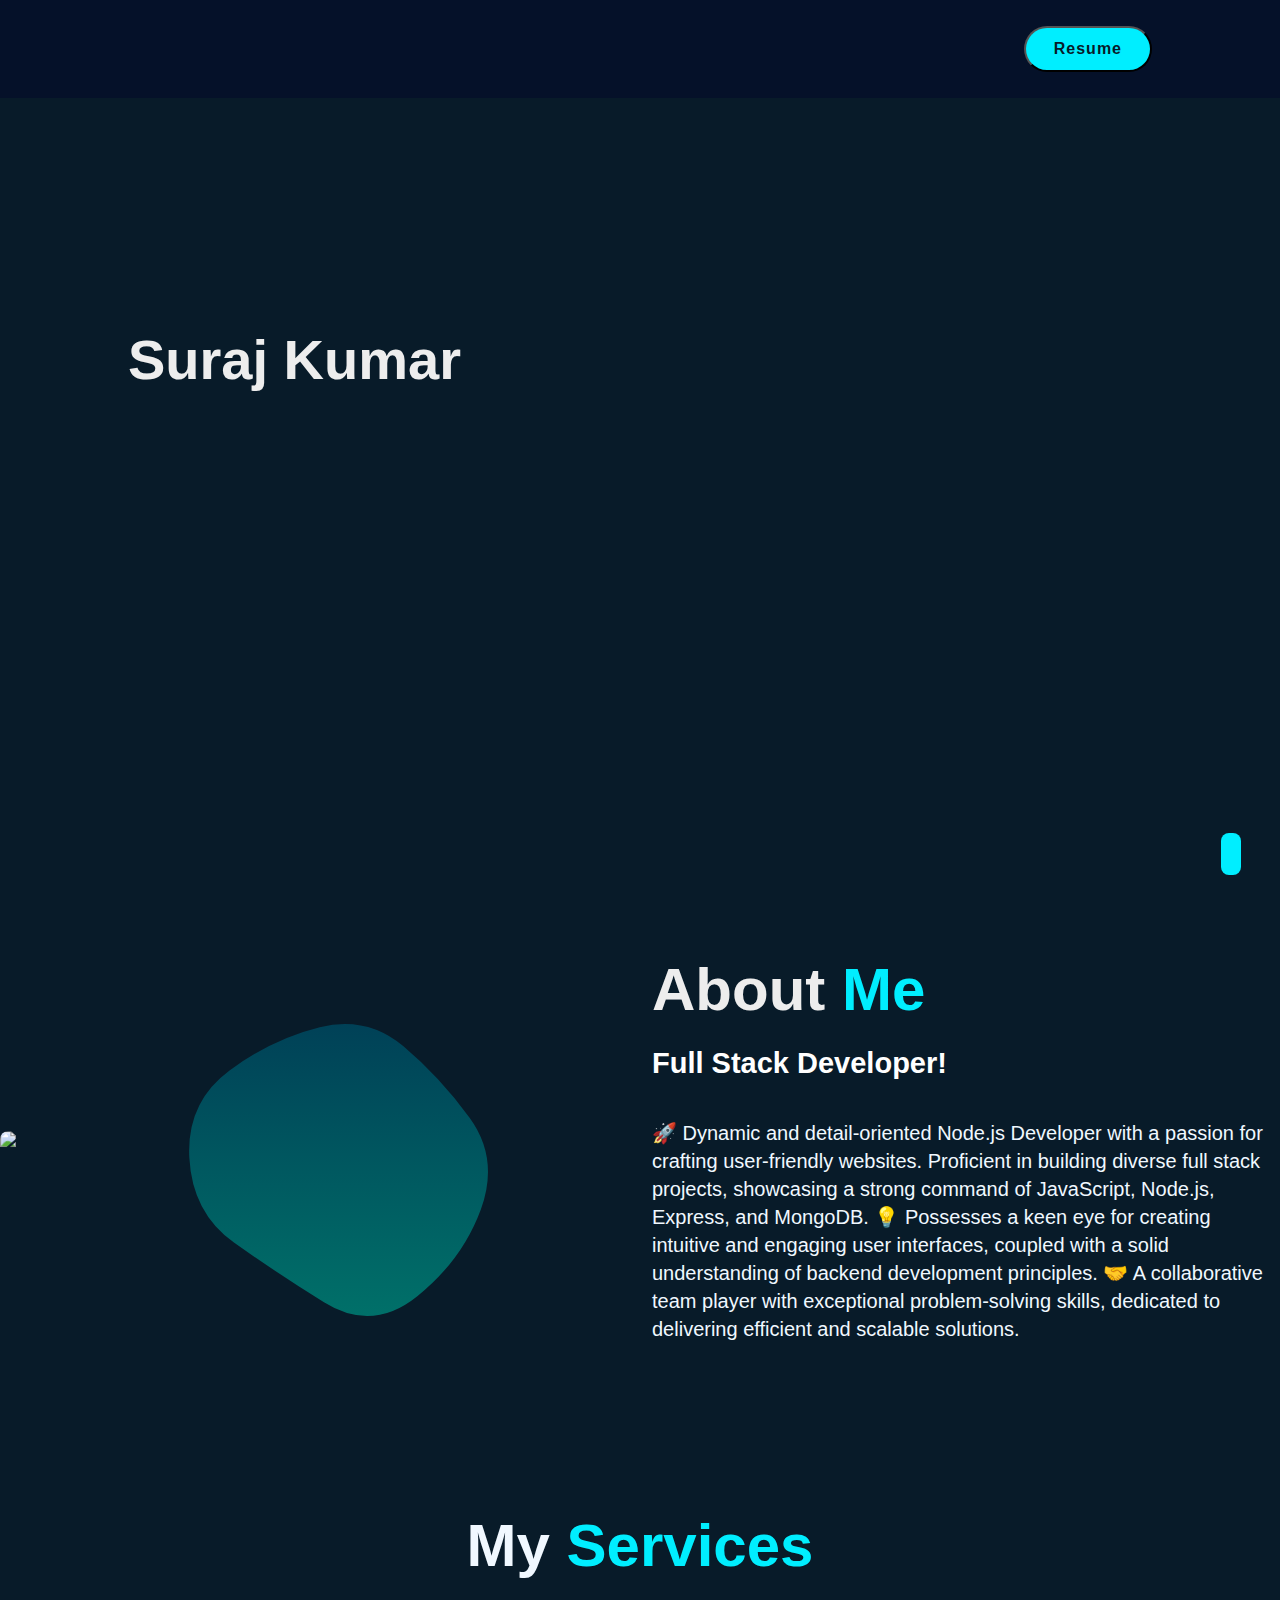
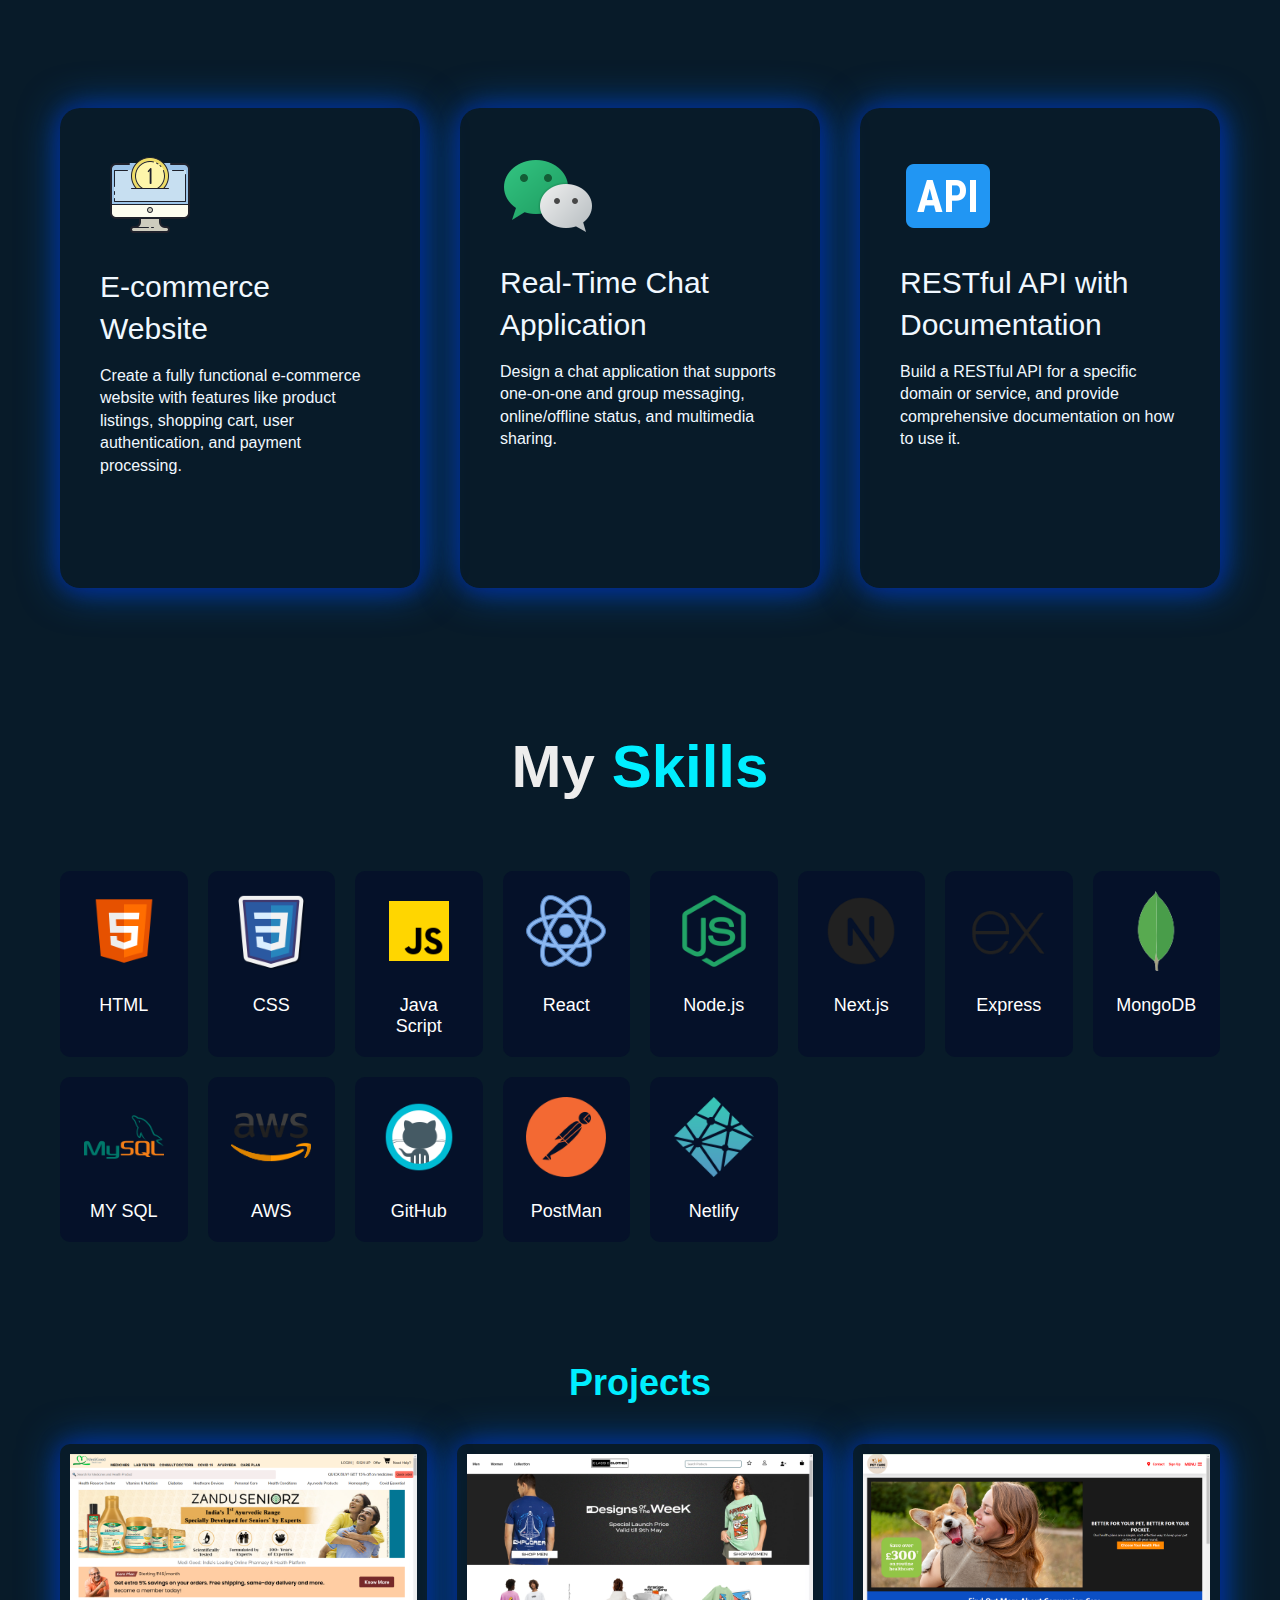
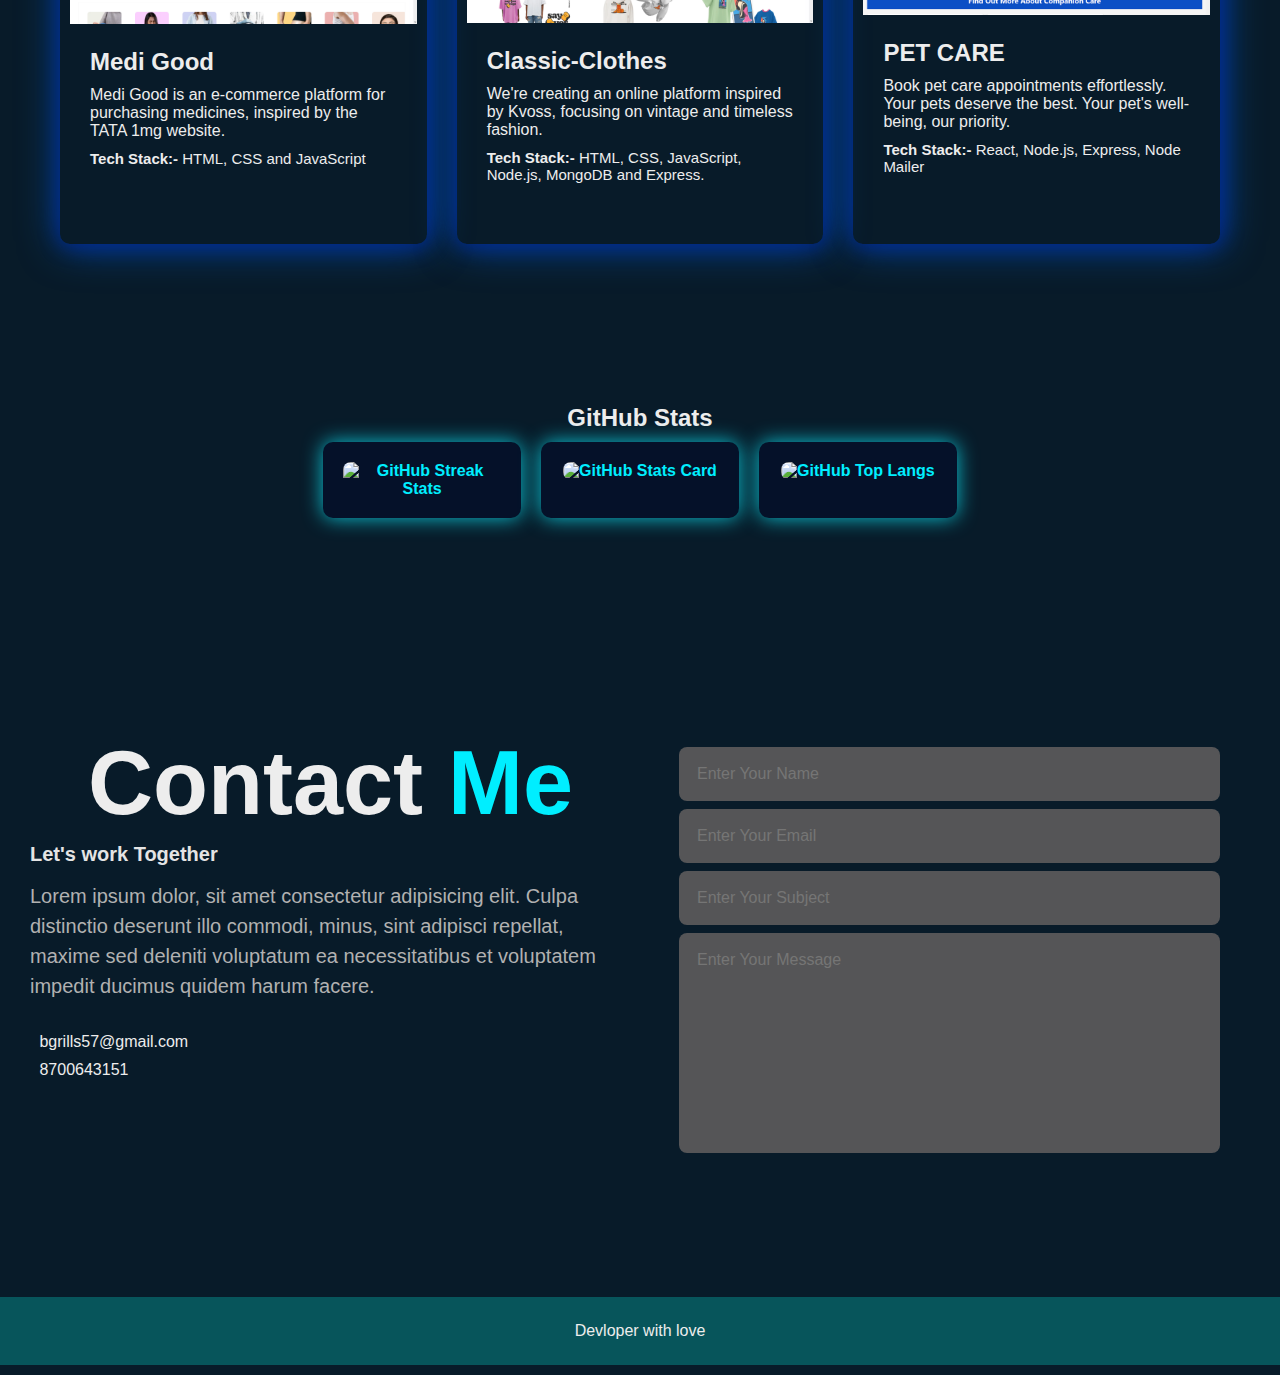
==== index.html @ b4b865df "New Updated" ====
<!DOCTYPE html>
<html lang="en">

<head>
    <meta charset="UTF-8">
    <meta name="viewport" content="width=device-width, initial-scale=1.0">
    <title>Suraj's Portfolio</title>
    <link rel="stylesheet" href="./style.css">
</head>

<body>
    <header class="header">
        <a href="#" class="logo">Suraj Kumar</a>
        <!-- Button to toggle navigation menu on small screens -->
        <button id="menu-button" class="menu-button">&#9776;</button>
        <nav class="navbar">
            <a href="#home" style="--i:1" class="active">Home</a>
            <a href="#about" style="--i:2">About</a>
            <a href="#services" style="--i:3">Services</a>
            <a href="#skills" style="--i:4">Skill</a>
            <a href="#projects" style="--i:5">Project</a>
            <a href="#github" style="--i:6">GitHub</a>

            <a href="#contact" style="--i:7">Contact</a>
            <button class="nav-button">Resume</button>
        </nav>
    </header>


    <!-- Home Section -->


    <section class="home" id="home">
        <div class="home-content">
            <h3>Hi, I am</h3>
            <h1>Suraj Kumar</h1>
            <h3>A <span class="typing-text"></span></h3>
            <p> Full Stack Developer and Node.js Developer and <br>My expertise is in creating RESTful API, Frontend
                design, and more....
            </p>
            <div class="home-sci">
                <a href="https://github.com/SurajK13170" style="--i:7"><i class="fa-brands fa-github"></i></a>
                <a href="https://www.linkedin.com/in/suraj-kumar-39a072257/" style="--i:8"><i
                        class="fa-brands fa-linkedin-in"></i></a>
                <a href="https://api.whatsapp.com/send?phone=918700643151" style="--i:9"><i
                        class="fa-brands fa-whatsapp"></i></a>
            </div>
            <a href="https://drive.google.com/uc?export=download&id=16qqEFGg8S2MPyypPG1qT7mBeQGnvHQsw"
                class="btn-box">More About Me</a>
        </div>
        <span class="home-imgHover"></span>
    </section>

    <!-- About section  -->
    <section class="about" id="about">
        <div class="about-img">
            <img src="profile.png" />
            <svg version="1.1" xmlns="http://www.w3.org/2000/svg" viewBox="0 0 500 500" width="100%" id="blobSvg">
                <defs>
                    <linearGradient id="gradient" x1="0%" y1="0%" x2="0%" y2="100%">
                        <stop offset="0%" style="stop-color: rgb(0, 65, 87);"></stop>
                        <stop offset="100%" style="stop-color: rgb(0, 112, 105);"></stop>
                    </linearGradient>
                </defs>
                <path id="blob" fill="url(#gradient)">
                    <animate attributeName="d" dur="10000ms" repeatCount="indefinite"
                        values="M440.5,320.5Q418,391,355.5,442.5Q293,494,226,450.5Q159,407,99,367Q39,327,31.5,247.5Q24,168,89,125.5Q154,83,219.5,68Q285,53,335.5,94.5Q386,136,424.5,193Q463,250,440.5,320.5Z;M453.78747,319.98894Q416.97789,389.97789,353.96683,436.87838Q290.95577,483.77887,223.95577,447.43366Q156.95577,411.08845,105.64373,365.97789Q54.33169,320.86732,62.67444,252.61056Q71.01719,184.3538,113.01965,135.21007Q155.02211,86.06634,220.52211,66.46683Q286.02211,46.86732,335.5,91.94472Q384.97789,137.02211,437.78747,193.51106Q490.59704,250,453.78747,319.98894Z;M411.39826,313.90633Q402.59677,377.81265,342.92059,407.63957Q283.24442,437.46649,215.13648,432.5428Q147.02853,427.61911,82.23325,380.9572Q17.43796,334.29529,20.45223,250.83809Q23.46649,167.38089,82.5856,115.05707Q141.70471,62.73325,212.19045,63.73015Q282.67618,64.72705,352.67308,84.79839Q422.66998,104.86972,421.43486,177.43486Q420.19974,250,411.39826,313.90633Z;M440.5,320.5Q418,391,355.5,442.5Q293,494,226,450.5Q159,407,99,367Q39,327,31.5,247.5Q24,168,89,125.5Q154,83,219.5,68Q285,53,335.5,94.5Q386,136,424.5,193Q463,250,440.5,320.5Z;">
                    </animate>
                </path>
            </svg>
        </div>
        <div class="about-text">
            <h2>About <span>Me</span></h2>
            <h4>Full Stack Developer!</h4>
            <p>🚀 Dynamic and detail-oriented Node.js Developer with a passion for crafting user-friendly websites.
                Proficient in building diverse full stack projects, showcasing a strong command of JavaScript, Node.js,
                Express, and MongoDB.
                💡 Possesses a keen eye for creating intuitive and engaging user interfaces, coupled with a solid
                understanding of backend development principles.
                🤝 A collaborative team player with exceptional problem-solving skills, dedicated to delivering
                efficient and scalable solutions.</p>
            <a href="https://drive.google.com/uc?export=download&id=16qqEFGg8S2MPyypPG1qT7mBeQGnvHQsw"
                class="btn-box">More About Me</a>
        </div>
    </section>

    <!-- Services -->
    <section>
        <div class="services" id="services">
            <div class="container">
                <h1 class="sub-title">My <span>Services</span></h1>
                <div class="services-list">
                    <div>
                        <i><img src="./icons/icons8-e-commerce-100.png" alt=""></i>
                        <h2>E-commerce Website</h2>
                        <p>Create a fully functional e-commerce website with features like product listings, shopping
                            cart, user authentication, and payment processing.</p>
                        <a href="#" class="read">learn more</a>
                    </div>
                    <div>
                        <i><img src="./icons/icons8-wechat-96.png" alt=""></i>

                        <h2>Real-Time Chat Application</h2>
                        <p>Design a chat application that supports one-on-one and group messaging, online/offline
                            status, and multimedia sharing.</p>
                        <a href="#" class="read">learn more</a>
                    </div>
                    <div>
                        <i><img src="./icons/icons8-api-96.png" alt=""></i>
                        <h2>RESTful API with Documentation</h2>
                        <p>Build a RESTful API for a specific domain or service, and provide comprehensive documentation
                            on how to use it.</p>
                        <a href="#" class="read">learn more</a>
                    </div>
                </div>
            </div>
        </div>
    </section>


    <!-- Skills Section -->
    <section id="skills" class="skills">

        <div class="container">
            <div class="section-heading">
                <!-- <h2 class="section-title">Technical Skills</h2> -->
                <h1 class="sub-title">My <span>Skills</span></h1>

            </div>
            <div class="skills-card-container">
                <div class="skills-card" style="--animation-order: 1">
                    <img src="./icons/icons8-html-96.png" alt="Skill Icon" class="skills-card-img">
                    <h3 class="skills-card-name">HTML</h3>
                </div>
                <div class="skills-card" style="--animation-order: 2">
                    <img src="./icons/icons8-css-100.png" alt="Skill Icon" class="skills-card-img">
                    <h3 class="skills-card-name">CSS</h3>
                </div>
                <div class="skills-card" style="--animation-order: 3">
                    <img src="./icons/icons8-javascript-96.png" alt="Skill Icon" class="skills-card-img">
                    <h3 class="skills-card-name">Java Script</h3>
                </div>
                <div class="skills-card" style="--animation-order: 4">
                    <img src="./icons/icons8-react-80.png" alt="Skill Icon" class="skills-card-img">
                    <h3 class="skills-card-name">React</h3>
                </div>

                <div class="skills-card" style="--animation-order: 5">
                    <img src="./icons/icons8-node-js-96.png" alt="Skill Icon" class="skills-card-img">
                    <h3 class="skills-card-name">Node.js</h3>
                </div>

                <div class="skills-card" style="--animation-order: 6">
                    <img src="./icons/icons8-nextjs-96.png" alt="Skill Icon" class="skills-card-img">
                    <h3 class="skills-card-name">Next.js</h3>
                </div>
                <div class="skills-card" style="--animation-order: 7">
                    <img src="./icons/icons8-express-js-96.png" alt="Skill Icon" class="skills-card-img">
                    <h3 class="skills-card-name">Express</h3>
                </div>

                <div class="skills-card" style="--animation-order: 8">
                    <img src="./icons/icons8-mongodb-a-cross-platform-document-oriented-database-program-96.png"
                        alt="Skill Icon" class="skills-card-img">
                    <h3 class="skills-card-name">MongoDB</h3>
                </div>

                <div class="skills-card" style="--animation-order: 9">
                    <img src="./icons/icons8-mysql-96.png" alt="Skill Icon" class="skills-card-img">
                    <h3 class="skills-card-name">MY SQL</h3>
                </div>

                <div class="skills-card" style="--animation-order: 10">
                    <img src="./icons/icons8-amazon-aws-96.png" alt="Skill Icon" class="skills-card-img">
                    <h3 class="skills-card-name">AWS</h3>
                </div>

                <div class="skills-card" style="--animation-order: 11">
                    <img src="./icons/icons8-github-96.png" alt="Skill Icon" class="skills-card-img">
                    <h3 class="skills-card-name">GitHub</h3>
                </div>
                <div class="skills-card" style="--animation-order: 12">
                    <img src="./icons/icons8-postman-is-the-only-complete-api-development-environment-96.png"
                        alt="Skill Icon" class="skills-card-img">
                    <h3 class="skills-card-name">PostMan</h3>
                </div>
                <div class="skills-card" style="--animation-order: 13">
                    <img src="./icons/icons8-netlify-a-cloud-computing-company-that-offers-hosting-and-serverless-backend-services-for-static-websites.-96.png"
                        alt="Skill Icon" class="skills-card-img">
                    <h3 class="skills-card-name">Netlify</h3>
                </div>



            </div>
        </div>
    </section>


    <section id="projects">
        <div class="container">
            <h2 class="section-title">Projects</h2>
            <div class="Portfolio-content">
                <!-- Project 1 -->
                <div class="row" data-index="0">
                    <img class="project-image" src="./icons/Medi-Good.png" alt="">
                    <div class="layer">
                        <h5>Medi Good</h5>
                        <p>
                            Medi Good is an e-commerce platform for purchasing medicines, inspired by the TATA 1mg
                            website.
                        </p>
                        <p style="font-size: 15px;"> <span style="font-weight: bolder;">Tech Stack:-</span> HTML, CSS
                            and JavaScript </p>
                        <div style="display: flex; gap: 10px;">
                            <a href="https://github.com/SurajK13170/verdant-straw-7365" class="project-github-link"
                                title="GitHub"><i class="fa-brands fa-github"></i></a>
                            <a href="https://peaceful-biscuit-86f1b7.netlify.app/" class="project-deployed-link"
                                title="Deployed-Link"><i class="fa-solid fa-eye"></i></a>
                        </div>
                    </div>
                </div>

                <!-- Project 2 -->
                <div class="row" data-index="1">
                    <img class="project-image" src="./icons/Classic-Clothes.png" alt="">
                    <div class="layer">
                        <h5>Classic-Clothes</h5>
                        <p>
                            We're creating an online platform inspired by Kvoss, focusing on vintage and timeless
                            fashion.
                        </p>
                        <p style="font-size: 15px;"> <span style="font-weight: bolder;">Tech Stack:-</span> HTML, CSS,
                            JavaScript, Node.js, MongoDB
                            and Express.</p>


                        <div style="display: flex; gap: 10px;">
                            <a href="https://github.com/SurajK13170/Unit_4-CW" class="project-github-link"
                                title="GitHub"><i class="fa-brands fa-github"></i></a>
                            <a href="https://64fc5ebca1bc444f38aebfdb--splendid-tarsier-118e00.netlify.app/"
                                class="project-deployed-link" title="Deployed-Link"><i class="fa-solid fa-eye"></i></a>
                        </div>
                    </div>
                </div>

                <!-- Project 3 -->
                <div class="row" data-index="1">
                    <img class="project-image" src="./icons/PetCare.png" alt="">
                    <div class="layer">
                        <h5>PET CARE</h5>
                        <p>
                            Book pet care appointments effortlessly. Your pets deserve the best. Your pet's well-being,
                            our priority.</p>
                        <p style="font-size: 15px;"> <span style="font-weight: bolder;">Tech Stack:-</span> React,
                            Node.js, Express, Node Mailer</p>


                        <div style="display: flex; gap: 10px;">
                            <a href="https://github.com/mrunalibind/puny-potato-4945" class="project-github-link"
                                title="GitHub"><i class="fa-brands fa-github"></i></a>
                            <a href="https://64fdf4e7860af03b44867a3f--exquisite-bombolone-997410.netlify.app/"
                                class="project-deployed-link" title="Deployed-Link"><i class="fa-solid fa-eye"></i></a>
                        </div>
                    </div>
                </div>


            </div>
        </div>
    </section>


    <section id="github" class="github">
        <div class="github-container">
            <h2 class="left-title">GitHub Stats</h2>
            <div class="github-cards">
                <div class="github-card">
                    <a class="react-activity-calendar" href="https://git.io/streak-stats">
                        <img id="github-streak-stats"
                            src="https://github-readme-streak-stats.herokuapp.com/?user=SurajK13170&theme=highcontrast&border_radius=5"
                            alt="GitHub Streak Stats" />
                    </a>
                </div>

                <div class="github-card">
                    <a class="react-activity-calendar" href="https://github.com/SurajK13170/github-readme-stats">
                        <img id="github-stats-card"
                            src="https://github-readme-stats.vercel.app/api?username=SurajK13170"
                            alt="GitHub Stats Card" />
                    </a>
                </div>

                <div class="github-card">
                    <a class="react-activity-calendar" href="https://github.com/SurajK13170/github-readme-stats">
                        <img id="github-top-langs"
                            src="https://github-readme-stats.vercel.app/api/top-langs/?username=SurajK13170"
                            alt="GitHub Top Langs" />
                    </a>
                </div>
            </div>
        </div>
    </section>


    <section class="contact" id="contact">
        <div class="contact-text">
            <h2>Contact <span>Me</span></h2>
            <h4>Let's work Together</h4>
            <p>Lorem ipsum dolor, sit amet consectetur adipisicing elit. Culpa distinctio deserunt illo commodi, minus,
                sint adipisci repellat, maxime sed deleniti voluptatum ea necessitatibus et voluptatem impedit ducimus
                quidem harum facere.</p>
            <div class="contact-list">
                <li> <i class="fa-solid fa-paper-plane" style="color: #4b73b9;"></i> bgrills57@gmail.com</li>
                <li> <i class="fa-solid fa-phone" style="color: #2c5aaa;"></i> 8700643151</li>

            </div>
            <div class="contact-icons">
                <a href="https://github.com/SurajK13170"><i class="fa-brands fa-github"></i></a>
                <a href="https://www.linkedin.com/in/suraj-kumar-39a072257/"><i class="fa-brands fa-linkedin"></i></a>
                <a href="https://api.whatsapp.com/send?phone=918700643151"><i class="fa-brands fa-whatsapp"></i></a>
                <a href="mailto:bgrills57@gmail.com"><i class="fa-brands fa-google"></i></a>
            </div>

        </div>

        <div class="contact-form">
            <form action="">
                <input type="text" name="" id="name" placeholder="Enter Your Name" required>
                <input type="email" name="" id="" placeholder="Enter Your Email" required>
                <input type="email" name="" id="" placeholder="Enter Your Subject" required>
                <textarea name="" id="" cols="40" rows="10" placeholder="Enter Your Message" required></textarea>
                <input type="submit" value="submit" class="send">

            </form>
        </div>
    </section>
    <div class="last-text">
        <p>Devloper with love </p>
    </div>
    <a href="#" class="top"><i class="fa-solid fa-arrow-up-from-bracket fa-bounce"></i></a>





    <script src="https://kit.fontawesome.com/56f4c26919.js" crossorigin="anonymous"></script>
    <script src="./script.js"></script>
</body>

</html>
---- style.css ----
/* Reset and global styles */
:root{
    scroll-behavior: smooth;
    --webkit-scroll-behavior: smooth
}
* {
    margin: 0;
    padding: 0;
    box-sizing: border-box;
    font-family: 'Poppins', sans-serif;
}

body {
    color: #ededed;
    transition: background-color 0.3s ease;
    background: #081b29;
}

/* Header Styles */
.header {
    position: fixed;
    top: 0;
    left: 0;
    width: 100%;
    padding: 20px 10%;
    background: #051129;
    display: flex;
    justify-content: space-between;
    align-items: center;
    z-index: 100;
}

.logo {
    font-size: 25px;
    color: #fff;
    text-decoration: none;
    font-weight: 600;
    cursor: pointer;
    opacity: 0;
    animation: slideRight 1s ease forwards 0.5s;
}

.menu-button {
    display: none;
    font-size: 40px;
    color: #fff;
    background: transparent;
    border: none;
    cursor: pointer;
    transition: color 0.3s;
}

.menu-button:hover {
    color: #0ef;
}

.navbar {
    display: flex;
    align-items: center;
}

/* Add this CSS for smooth underline effect on hover */
.navbar a {
    font-size: 25px;
    color: #fff;
    text-decoration: none;
    font-weight: 500;
    margin-left: 35px;
    position: relative; /* Add position relative to anchor tags */
    transition: .3s;
    opacity: 0;
    animation: slideTop .5s ease forwards;
}

.navbar a:hover {
    color: #0ef; /* Change the text color on hover */
}

.navbar a::before { /* Create an underline element */
    content: "";
    position: absolute;
    width: 100%;
    height: 2px; /* Set the height of the underline */
    bottom: 0;
    left: 0;
    background-color: #0ef; /* Set the color of the underline */
    transform: scaleX(0); /* Initially scale the underline to zero width */
    transform-origin: bottom right;
    transition: transform 0.3s ease; /* Add a transition for smooth scaling */
}

.navbar a:hover::before {
    transform: scaleX(1); /* Scale the underline to full width on hover */
    transform-origin: bottom left;
}

/* Styles for the button in the navbar */
.nav-button {
    display: inline-block;
    padding: 12px 28px;
    background: #0ef; /* Customize the background color */
    border-radius: 40px;
    font-size: 16px;
    color: #081b29; /* Customize the text color */
    letter-spacing: 1px;
    text-decoration: none;
    font-weight: 600;
    margin-left: 20px; /* Adjust the spacing from the navigation links */
    transition: background 0.3s ease, box-shadow 0.3s ease;
}

.nav-button:hover {
    background: cyan; /* Customize the hover background color */
    box-shadow: 0 0 20px #0ef; /* Add hover box shadow */
    cursor: p;
}



/* Home Section Styles */
.home {
    position: relative;
    width: 100%;
    justify-content: space-between;
    height: 100vmin;
    background-size: cover;
    background-position: center;
    display: flex;
    align-items: center;
    padding: 70px 10% 0;
}

.home-content {
    max-width: 600px;
}

.home-content h3 {
    font-size: 32px;
    font-weight: 700;
    opacity: 0;
    animation: slideBottom 1s ease forwards 0.7s;
}

.home-content h3:nth-of-type(2) {
    margin-bottom: 30px;
    animation: slideTop 1s ease forwards 0.7s;
}

.home-content h3 span {
    color: #0ef;
}

.home-content h1 {
    font-size: 56px;
    font-weight: 700;
    margin: -3px 0;
    animation: slideLeft 1s ease forwards 1s;
}

.home-content p {
    font-size: 20px;
    opacity: 0;
    animation: slideLeft 1s ease forwards 1s;
}

.home-sci a {
    display: inline-flex;
    justify-content: center;
    align-items: center;
    width: 40px;
    height: 40px;
    background: transparent;
    border: 2px solid #0ef;
    border-radius: 50%;
    font-size: 20px;
    color: #0ef;
    text-decoration: none;
    transition: .5s ease;
    opacity: 0;
    animation: slideLeft 1s ease forwards;
    margin: 30px 15px 30px 0;
}

.home-sci a:hover {
    background: #0ef;
    color: #081b29;
    box-shadow: 0 0 20px #0ef;
}

.btn-box {
    display: inline-block;
    padding: 12px 28px;
    background: #0ef;
    border-radius: 40px;
    font-size: 16px;
    color: #081b29;
    letter-spacing: 1px;
    text-decoration: none;
    font-weight: 600;
    opacity: 0;
    animation: slideTop 1s ease forwards 2s;
    /* box-shadow: 0 0 5px #0ef, 0 0 10px #0ef; */
}

.btn-box:hover {
    box-shadow: 0 0 20px #0ef;
}

/* About Section Styles */
.about {
    display: grid;
    grid-template-columns: repeat(2, 1fr);
    align-items: center;
    gap: 1.5rem;
}
.about-img{
    position: relative;
}
.about-img img {
    padding-bottom: 20%;
    max-width: 630px;
    height: auto;
    width: 100%;
    border-radius: 8px;
    position: absolute;
    left: 50%;
    top: 50%;
    transform: translate(-50%, -50%);
}

.about-text h2 {
    font-size: 60px;
}

.about-text h2 span {
    color: #0ef;
}

.about-text h4 {
    font-size: 29px;
    font-weight: 600;
    color: #fff;
    line-height: 1.7;
    margin: 15px 0 30px;
}

.about-text p {
    color: aliceblue;
    font-size: 20px;
    line-height: 1.4;
    margin-bottom: 4rem;
}

/* Services Section Styles */
#services {
    color: aliceblue;
    font-size: 20px;
    line-height: 1.4;
    margin-bottom: 4rem;
}

.sub-title {
    text-align: center;
    font-size: 60px;
    padding-bottom: 70px;
}

.sub-title span {
    color: #0ef;
}

.container {
    padding: 90px;
}

.services-list {
    display: grid;
    grid-template-columns: repeat(auto-fit, minmax(259px, 1fr));
    grid-gap: 40px;
    margin-top: 50px;
}

.services-list div {
    background-color: transparent;
    padding: 40px;
    font-size: 13px;
    font-weight: 13px;
    border-right: 10px;
    border-radius: 20px;
    transition: background 0.5s, transform 0.5s;
    box-shadow: 1px 1px 20px #012290f7, 1px 1px 40px #0053b8f7;
}

.services-list div i {
    font-size: 50px;
    margin-bottom: 30px;
}

.services-list div h2 {
    font-size: 30px;
    font-weight: 500;
    margin-bottom: 15px;
}

.services-list div a {
    text-decoration: none;
    color: #000000;
    font-size: 12px;
    margin-top: 20px;
    display: inline-block;
}

.read {
    display: inline-block;
    padding: 12px 28px;
    background: #0ef;
    border-radius: 40px;
    font-size: 16px;
    color: #081b29;
    letter-spacing: 1px;
    text-decoration: none;
    font-weight: 600;
    opacity: 0;
    animation: slideTop 1s ease forwards;
    animation-delay: 2s;
    box-shadow: 0 0 5px #0ef, 0 0 25px #0ef;
}

.read:hover {
    box-shadow: 0 0 5px cyan, 0 0 25px cyan, 0 0 50px cyan, 0 0 100px cyan, 0 0 200px cyan;
}

.services-list div:hover {
    transform: translateY(-10px);
}



.main-text{
    padding-top: 130px;
    margin-top: 200px;

}
.main-text h2{
    font-size: 60px;
    line-height: 1;
    text-align: center;
}

.main-text h2 span{
    color: #0ef;
}

.Portfolio-content{
    display: grid;
    grid-template-columns: repeat(auto-fit, minmax(359px, auto));
}




/* Skills Section Styles with Enhanced Hover Effects and Animation on Page Refresh */
#skills {
    padding: 80px 0;
    background-color: #081b29;
    text-align: center;
}

.section-title {
    color: #0ef;
    font-size: 36px;
    font-weight: 700;
    margin-bottom: 40px;
}

.skills-card-container {
    display: grid;
    grid-template-columns: repeat(8,1fr);
    flex-wrap: wrap;
    justify-content: center;
    gap: 20px;
}

.skills-card {
    background-color: #051129;
    padding: 20px;
    border-radius: 10px;
    text-align: center;
    transition: all .3s;
    cursor: pointer;
}

.skills-card:hover {
    /* transform: translateY(-10px) !important;  */
    translate: 0 -10px;
    box-shadow: 0 0 20px rgba(14, 239, 255, 0.8);
    background-color: #0ef;
}

.skills-card-img {
    width: 80px;
    height: 80px;
    margin-bottom: 20px;
    transition: transform 0.3s ease;
}

.skills-card-name {
    color: #fff;
    font-size: 18px;
    font-weight: 500;
    transition: color 0.3s ease;
}

/* Animation on Page Refresh */
@keyframes fadeIn {
    0% {
        opacity: 0;
        transform: translateY(-20px);
    }
    100% {
        opacity: 1;
        transform: translateY(0);
    }
}

/* Apply the animation to skills cards */
.skills-card {
    animation: fadeIn 0.5s ease forwards;
}

/* Assign animation order to each card using a custom property */
.skills-card:nth-child(1) {
    animation-delay: 0.1s;
}

.skills-card:nth-child(2) {
    animation-delay: 0.2s;
}

.skills-card:nth-child(3) {
    animation-delay: 0.3s;
}

.skills-card:nth-child(4) {
    animation-delay: 0.4s;
}

.skills-card:nth-child(5) {
    animation-delay: 0.5s;
}

.skills-card:nth-child(6) {
    animation-delay: 0.6s;
}

.skills-card:nth-child(7) {
    animation-delay: 0.7s;
}

.skills-card:nth-child(8) {
    animation-delay: 0.8s;
}

.skills-card:nth-child(9) {
    animation-delay: 0.9s;
}
.skills-card:nth-child(10) {
    animation-delay: 1.1s;
}
.skills-card:nth-child(11) {
    animation-delay: 1.2s;
}
.skills-card:nth-child(12) {
    animation-delay: 1.3s;
}
.skills-card:nth-child(13) {
    animation-delay: 1.4s;
}



/* Adjust the icon and text size as needed for your design */

/* Project Section Styles */

#projects {
    padding: 40px 0;
  }
  
  .container {
    max-width: 1200px;
    margin: 0 auto;
    padding: 0 20px;
  }
  
  .section-title {
    font-size: 36px;
    text-align: center;
    margin-bottom: 40px;
  }
  
  .Portfolio-content {
    display: flex;
    flex-wrap: wrap;
    justify-content: space-between;
  }
  
  /* Styling for individual project items */
  .row {
    width: calc(33.33% - 20px);
    margin-bottom: 40px;
    position: relative;
    padding: 10px;
    box-shadow: 0px 0px 10px rgba(0, 0, 0, 0.1);
    transition: transform 0.2s ease-in-out;
    border-radius: 10px;
    box-shadow: 1px 1px 20px #012290f7, 1px 1px 40px #0053b8f7;

  }
  
  .row:hover {
    transform: translateY(-10px);
  }
  
  .project-image {
    max-width: 100%;
    height: auto;
  }
  
  .layer {
    padding: 20px;
  }
  
  h5 {
    font-size: 24px;
    margin-bottom: 10px;
  }
  
  p {
    font-size: 16px;
    margin-bottom: 10px;
  }
  
  p span {
    font-weight: bold;
  }
  
  .project-github-link,
  .project-deployed-link {
    text-decoration: none;
    color: #0ef;
  }
  
  .project-github-link:hover,
  .project-deployed-link:hover {
    box-shadow: 0 0 20px #0ef;

  }
  
  .fa-brands,
  .fa-solid {
    font-size: 18px;
    vertical-align: middle;
    margin-right: 5px;
  }
  



.github {
    background-color: #081b29;
    padding: 80px 0;
    text-align: center;
    color: #ededed;
}

.github-container {
    display: flex;
    flex-direction: column;
    align-items: center;
}

#git-title {
    margin-bottom: 40px;
}

.github-cards {
    display: flex;
    flex-wrap: wrap;
    justify-content: space-between;
}

.github-card {
    background-color: #051129;
    padding: 20px;
    border-radius: 10px;
    text-align: center;
    margin: 20px;
    box-shadow: 0 0 20px rgba(14, 239, 255, 0.8);
    transition: background-color 0.3s, transform 0.3s;
    flex: 1;
        margin: 10px;
}

.github-card:hover {
    background-color: #0ef;
    transform: translateY(-10px);
}

.github-card img {
    max-width: 100%;
    height: auto;
    border-radius: 8px;
}

/* Additional Styles for GitHub Stats Cards */
.github-card h3 {
    font-size: 24px;
    margin-top: 20px;
}

.github-card a {
    text-decoration: none;
    color: #0ef;
    font-weight: bold;
}

.github-card a:hover {
    text-decoration: underline;
}



.contact{
    display: grid;
    grid-template-columns: repeat(2,1fr);
    align-items: center;
    gap: 3rem;
    padding-left: 30px;
    margin-top: 130px;
}

.contact-text h2{
    font-size: 90px;
    line-height: 1;
    text-align: center;

}

.contact-text h2 span{
    color: #0ef;
}

.contact-text h4{
    margin: 15px 0;
    color: rgb(228,228,228);
    font-size: 20px;
    font-weight: 600;

}

.contact-text p{
    color: rgb(177,177,177);
    font-size: 20px;
    line-height: 30px;
    margin-bottom: 2rem;


}


.contact-list{
    margin-bottom: 3rem;

}
.contact-list li{
    margin-bottom: 10px;
    display: block;
}
.contact-list i{
    display: inline-block;
    color: #0ef;
    font-size: 20px;
    font-weight: 600;
    transition: all .40s ease;
}

.contact-list li a:hover{
    transform: scale(1.01) translateY(-5px);
    color: #0ef;
}

.contact-icons i{
    display: inline-flex;
    justify-content: center;
    align-items: center;
    width: 40px;
    height: 40px;
    background: transparent;
    border: 2px solid #0ef;
    border-radius: 50%;
    font-size: 20px;
    color: #0ef;
    text-decoration: none;
    margin: 30px 15px 30px 0;
    transition: .5s ease;
    opacity: 0;
    animation: slideLeft 1s ease forwards;
    animation-delay: calc(.2s*var(--i));

}

.contact-icons i:hover{
    background: #0ef;
    color: #000;
    box-shadow: 0 0 20px #0ef;
}


.contact-form form{
    position: relative;

}
.contact-form form input,form textarea{
    border: none;
    outline: none;
    width: 90%;
    padding: 18px;
    background: #555557;
    color: #000;
    font-size: 1rem;
    margin-bottom: 0.5rem;
    border-radius: 0.5rem;
}
.contact-form textarea{
    resize: none;
    height: 220px;
}

.contact-form form .send{
    display: inline-block;
    padding: 14px 60px;
    background: #0ef;
    border-radius: 40px;
    font-size: 16px;
    color: #081b29;
    letter-spacing: 1px;
    text-decoration: none;
    font-weight: 600;
    opacity: 0;
    animation: slideTop 1s ease forwards;
    animation-delay: 2s;

}

.contact-form form .send:hover {
    box-shadow: 0 0 20px #0ef;
}

.last-text p{
    width: 100%;
    text-align: center;
    padding: 25px 0;
    background: rgb(7,85,91);
    font-weight: 300;
    margin-top: 70px;
}

.top{
    position: fixed;
    bottom: 2.1rem;
    right: 2.1rem;
}

.top i{
    color: #000;
    background: #0ef;
    font-size: 20px;
    padding: 10px;
    border-radius: 0.5rem;
}

#blobSvg{
    width: 100%;
    max-height: 600px;
}
#blobSvg path{
    scale: 0.6;
    transform: translateX(205px) translateY(109px);
}

/* Animation Keyframes */
@keyframes slideRight {
    0% {
        transform: translateX(-100px) scale(0.8);
        opacity: 0;
    }
    100% {
        transform: translateX(0) scale(1);
        opacity: 1;
    }
}

@keyframes slideLeft {
    0% {
        transform: translateX(-100px) scale(0.8);
        opacity: 0;
    }
    100% {
        transform: translateX(0) scale(1);
        opacity: 1;
    }
}

@keyframes slideTop {
    0% {
        transform: translateY(-50px) scale(0.8);
        opacity: 0;
    }
    100% {
        transform: translateY(0) scale(1);
        opacity: 1;
    }
}

@keyframes slideBottom {
    0% {
        transform: translateY(50px) scale(0.8);
        opacity: 0;
    }
    100% {
        transform: translateY(0) scale(1);
        opacity: 1;
    }
}

@keyframes showText {
    0% {
        opacity: 0;
    }
    100% {
        opacity: 1;
    }
}

#menu-button{
    width: 50px;
    height: 40px;
    border-radius: 5px;
    display: none;
}



/* For medium screens (e.g., tablets) */
@media screen and (max-width: 850px) {
    .navbar {
        display: flex;
        flex-direction: column;
        align-items: center;
        position: absolute;
        top: 80px;
        left: 0;
        width: 100%;
        height: auto;
        background-color: #051129;
        opacity: 0;
        transition: opacity 0.3s ease;
        z-index: 1;
    }

    .navbar.active {
        opacity: 1;
    }

    .navbar a {
        margin: 10px 0;
    }
    #menu-button{
        display: block;
    }

    .home-content {
        text-align: center;
    }

    .home-content h1 {
        font-size: 36px;
    }

    .home-content p {
        font-size: 16px;
    }

    .about {
        flex-direction: column;
    }

    .about-img {
        text-align: center;
    }

    .about-text {
        text-align: center;
        margin-top: 20px;
    }

    .about-text h2 {
        font-size: 30px;
    }

    .about-text h4 {
        font-size: 20px;
    }

    .about-text p {
        font-size: 16px;
    }

    .skills-card-container {
        grid-template-columns: repeat(5,1fr);

    }

    .github-cards {
        flex-direction: column;
        align-items: center;
    }

    .github-card {
        flex: none;
        margin: 10px 0;
    }

    .contact {
        flex-direction: column-reverse;
        text-align: center;
    }

    .contact-text {
        margin-bottom: 20px;
    }

    .contact-list li {
        margin-bottom: 10px;
        font-size: 14px; /* Adjust the font size for the contact list */
        padding: 5px; /* Add padding to prevent content overflow */
    }

    .contact-form {
        width: 100%;
    }
}

/* For screens with a maximum width of 710px */
@media screen and (max-width: 710px) {
    .navbar {
        top: 60px; /* Adjust the top position as needed */
    }
    .home-content h1 {
        font-size: 24px;
    }

    .home-content p {
        font-size: 14px;
    }

    .home-sci a {
        font-size: 18px;
        margin: 5px;
    }

    .about-text h2 {
        font-size: 24px;
    }

    .about-text h4 {
        font-size: 18px;
    }

    .about-text p {
        font-size: 14px;
    }

    .skills-card-img {
        width: 50px; /* Further reduce the width of the skill card images */
        height: 50px; /* Further reduce the height of the skill card images */
    }

    .skills-card-name {
        font-size: 14px; /* Further reduce the font size of skill card names */
    }
    
    .skills-card-container {
        grid-template-columns: repeat(3,1fr);

    }

    .github-card {
        width: 100%;
        margin: 10px 0;
    }

    .contact-list li {
        font-size: 16px; /* Adjust the font size for the contact list */
        padding: 5px; /* Add padding to prevent content overflow */
    }

    .contact-form input[type="text"],
    .contact-form input[type="email"],
    .contact-form input[type="submit"],
    .contact-form textarea {
        width: 100%; /* Make the form fields and submit button full width */
        margin: 10px 0;
    }
}

/* For screens with a maximum width of 620px */
@media screen and (max-width: 620px) {
    .navbar {
        top: 60px; /* Adjust the top position as needed */
    }
    .home-content h1 {
        font-size: 24px;
    }

    .home-content p {
        font-size: 14px;
    }

    .home-sci a {
        font-size: 18px;
        margin: 5px;
    }

    .about-text h2 {
        font-size: 24px;
    }

    .about-text h4 {
        font-size: 18px;
    }

    .about-text p {
        font-size: 14px;
    }

    .skills-card-img {
        width: 50px; /* Further reduce the width of the skill card images */
        height: 50px; /* Further reduce the height of the skill card images */
    }

    .skills-card-name {
        font-size: 14px; /* Further reduce the font size of skill card names */
    }
    
    .skills-card-container {
        grid-template-columns: repeat(2,1fr);
    }

    .github-card {
        width: 100%;
        margin: 10px 0;
    }

    .contact-list li {
        font-size: 16px; /* Adjust the font size for the contact list */
        padding: 5px; /* Add padding to prevent content overflow */
    }

    .contact-form input[type="text"],
    .contact-form input[type="email"],
    .contact-form input[type="submit"],
    .contact-form textarea {
        width: 100%; /* Make the form fields and submit button full width */
        margin: 10px 0;
    }

    .contact{
        grid-template-columns: repeat(1,1fr);
    }
}

/* For screens with a maximum width of 400px (e.g., smartphones) */
@media screen and (max-width: 400px) {
    .home-content h1 {
        font-size: 20px;
    }

    .home-content p {
        font-size: 12px;
    }

    .home-sci a {
        font-size: 16px;
        margin: 5px;
    }

    .about-text h2 {
        font-size: 20px;
    }

    .about-text h4 {
        font-size: 16px;
    }

    .about-text p {
        font-size: 12px;
    }

    .skills-card-img {
        width: 40px; /* Further reduce the width of the skill card images */
        height: 40px; /* Further reduce the height of the skill card images */
    }

    .skills-card-name {
        font-size: 12px; /* Further reduce the font size of skill card names */
    }

    .contact-list li {
        font-size: 14px; /* Further reduce the font size for the contact list */
        padding: 5px; /* Add padding to prevent content overflow */
    }

    .contact-form input[type="text"],
    .contact-form input[type="email"],
    .contact-form input[type="submit"],
    .contact-form textarea {
        font-size: 12px; /* Reduce the font size of form fields and submit button */
    }
    .contact{
        grid-template-columns: repeat(1,1fr);
    }
}
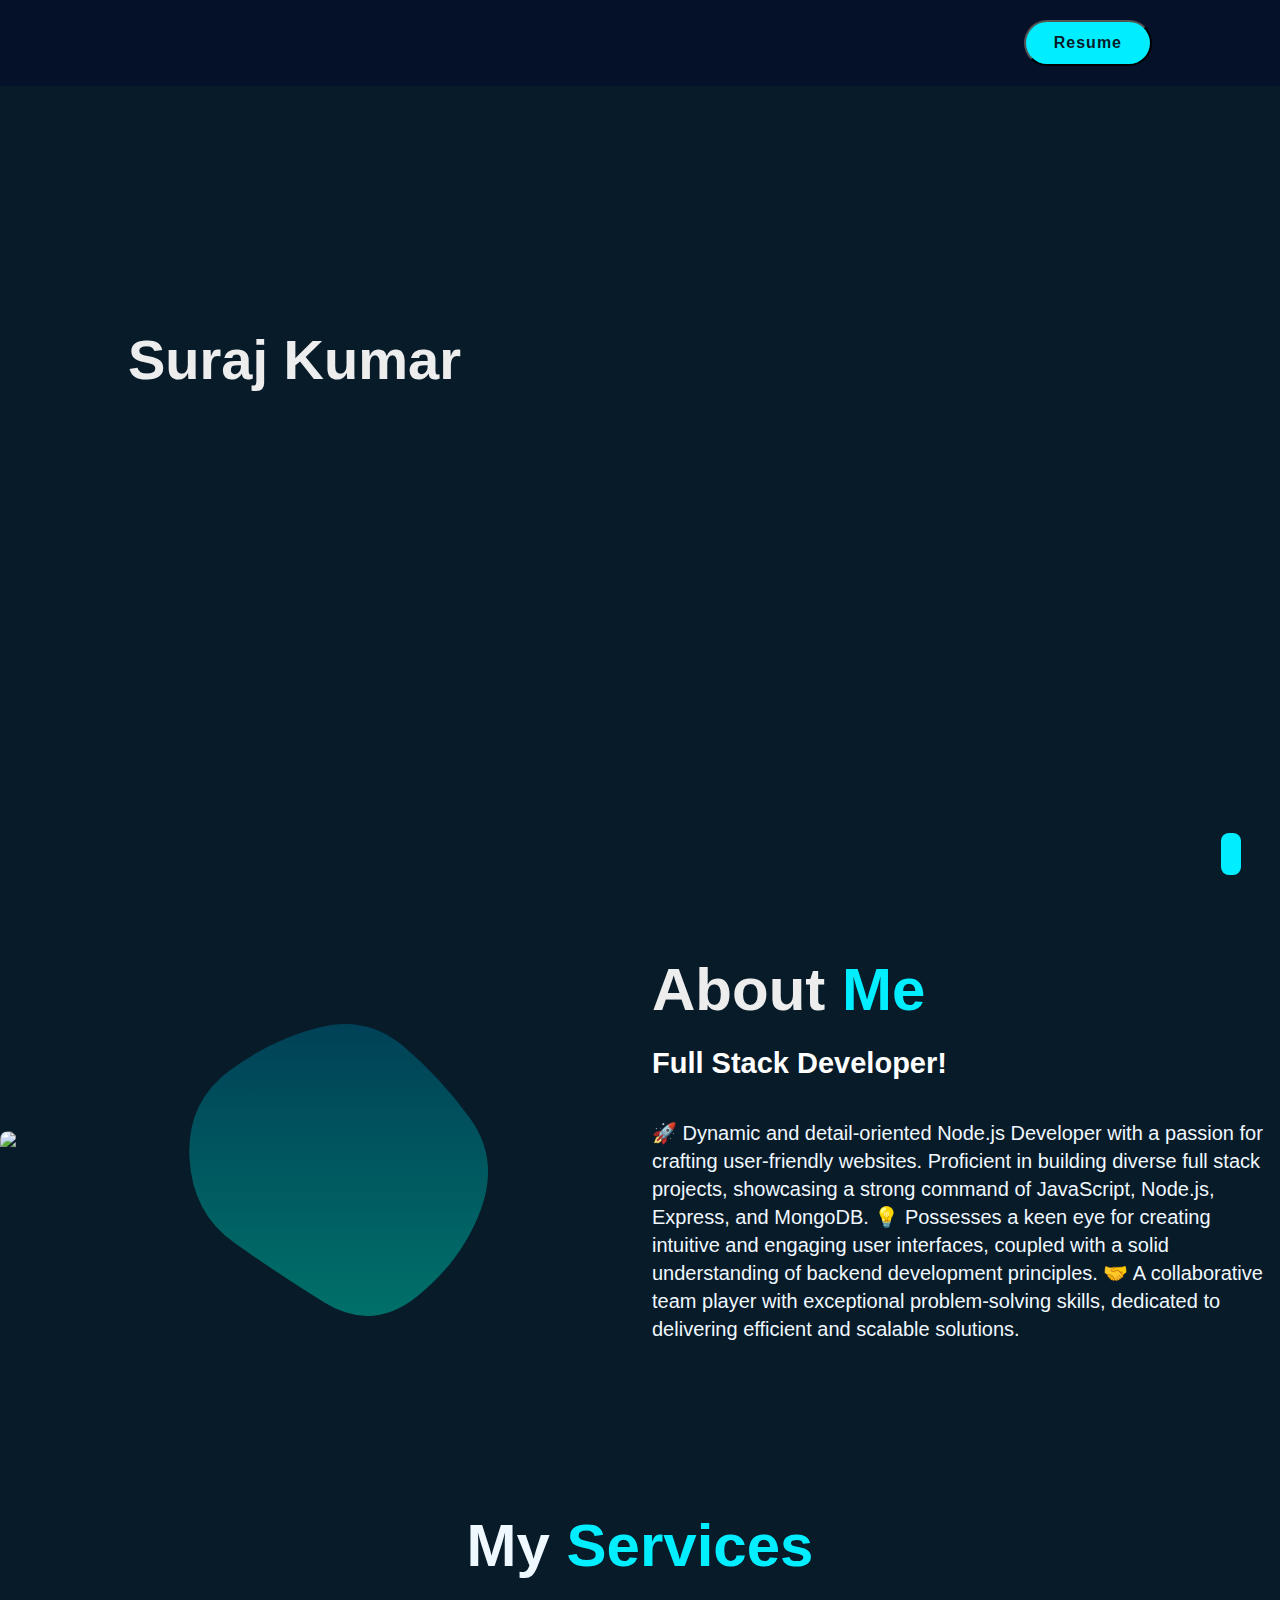
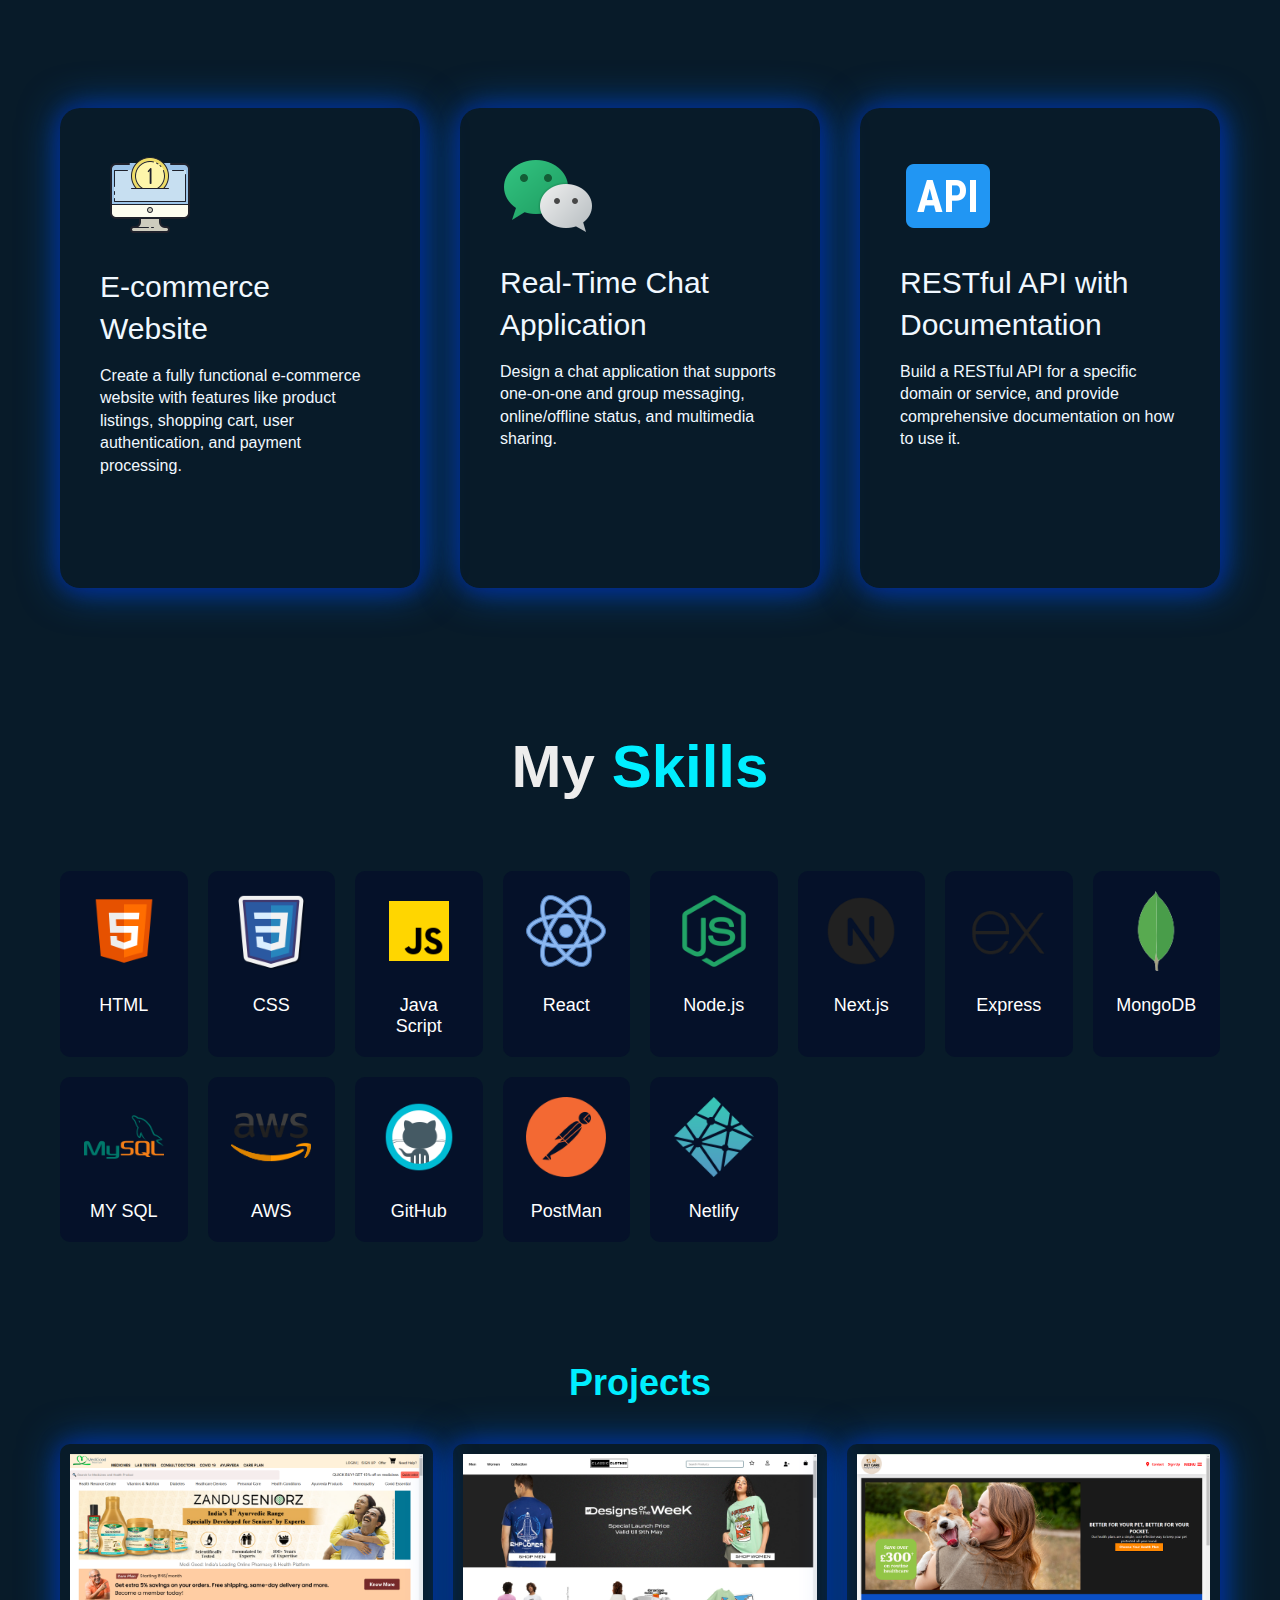
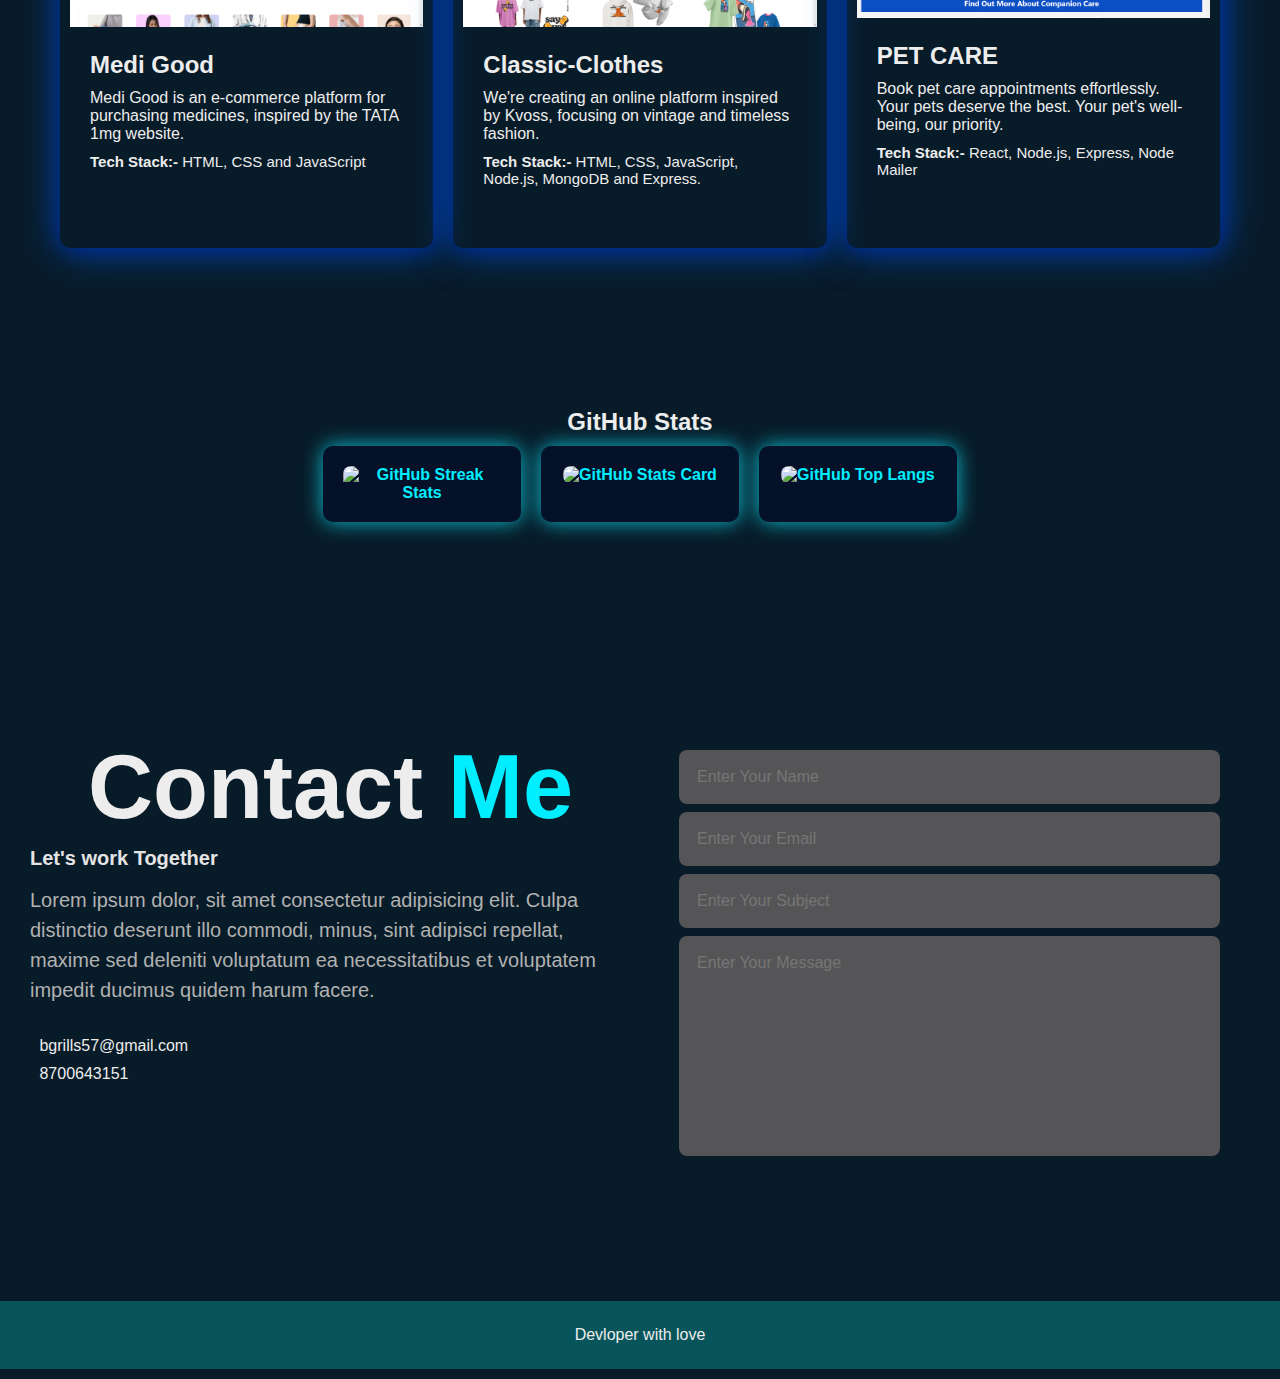
==== commit 8d1b0965: "done" ====
--- a/index.html
+++ b/index.html
@@ -20,13 +20,10 @@
             <a href="#skills" style="--i:4">Skill</a>
             <a href="#projects" style="--i:5">Project</a>
             <a href="#github" style="--i:6">GitHub</a>
-
             <a href="#contact" style="--i:7">Contact</a>
             <button class="nav-button">Resume</button>
         </nav>
     </header>
-
-
     <!-- Home Section -->
 
 
--- a/style.css
+++ b/style.css
@@ -17,6 +17,7 @@
 }
 
 /* Header Styles */
+/* Base styles for the header */
 .header {
     position: fixed;
     top: 0;
@@ -30,6 +31,7 @@
     z-index: 100;
 }
 
+/* Logo styles */
 .logo {
     font-size: 25px;
     color: #fff;
@@ -40,6 +42,7 @@
     animation: slideRight 1s ease forwards 0.5s;
 }
 
+/* Menu button styles */
 .menu-button {
     display: none;
     font-size: 40px;
@@ -54,66 +57,81 @@
     color: #0ef;
 }
 
-.navbar {
-    display: flex;
-    align-items: center;
-}
-
-/* Add this CSS for smooth underline effect on hover */
+/* Navigation link styles */
 .navbar a {
-    font-size: 25px;
+    font-size: 20px;
     color: #fff;
     text-decoration: none;
     font-weight: 500;
     margin-left: 35px;
-    position: relative; /* Add position relative to anchor tags */
+    position: relative;
     transition: .3s;
     opacity: 0;
     animation: slideTop .5s ease forwards;
 }
-
-.navbar a:hover {
-    color: #0ef; /* Change the text color on hover */
-}
-
-.navbar a::before { /* Create an underline element */
+.navbar{
+    display: flex;
+    gap: 20px;
+}
+
+/* Styles for the active navigation link */
+.navbar a.active {
+    color: #0ef;
+}
+
+/* Underline effect on hover for navigation links */
+.navbar a::before {
     content: "";
     position: absolute;
     width: 100%;
-    height: 2px; /* Set the height of the underline */
+    height: 2px;
     bottom: 0;
     left: 0;
-    background-color: #0ef; /* Set the color of the underline */
-    transform: scaleX(0); /* Initially scale the underline to zero width */
+    background-color: #0ef;
+    transform: scaleX(0);
     transform-origin: bottom right;
-    transition: transform 0.3s ease; /* Add a transition for smooth scaling */
+    transition: transform 0.3s ease;
 }
 
 .navbar a:hover::before {
-    transform: scaleX(1); /* Scale the underline to full width on hover */
+    transform: scaleX(1);
     transform-origin: bottom left;
 }
 
-/* Styles for the button in the navbar */
+/* Button styles in the navbar */
 .nav-button {
     display: inline-block;
     padding: 12px 28px;
-    background: #0ef; /* Customize the background color */
+    background: #0ef;
     border-radius: 40px;
     font-size: 16px;
-    color: #081b29; /* Customize the text color */
+    color: #081b29;
     letter-spacing: 1px;
     text-decoration: none;
     font-weight: 600;
-    margin-left: 20px; /* Adjust the spacing from the navigation links */
+    margin-left: 20px;
     transition: background 0.3s ease, box-shadow 0.3s ease;
 }
 
 .nav-button:hover {
-    background: cyan; /* Customize the hover background color */
-    box-shadow: 0 0 20px #0ef; /* Add hover box shadow */
-    cursor: p;
-}
+    background: cyan;
+    box-shadow: 0 0 20px #0ef;
+    cursor: pointer;
+}
+
+
+.navbar.active {
+    opacity: 1;
+}
+
+.navbar a {
+    margin: 10px 0;
+}
+
+.expand{
+    margin-top: 50%;
+}
+
 
 
 
@@ -351,10 +369,7 @@
     color: #0ef;
 }
 
-.Portfolio-content{
-    display: grid;
-    grid-template-columns: repeat(auto-fit, minmax(359px, auto));
-}
+
 
 
 
@@ -500,14 +515,14 @@
   }
   
   .Portfolio-content {
-    display: flex;
-    flex-wrap: wrap;
-    justify-content: space-between;
+    display: grid;
+    grid-template-columns: repeat(3, 1fr);
+    gap: 20px;
   }
   
   /* Styling for individual project items */
   .row {
-    width: calc(33.33% - 20px);
+    /* width: calc(33.33% - 20px); */
     margin-bottom: 40px;
     position: relative;
     padding: 10px;
@@ -880,6 +895,7 @@
         display: block;
     }
 
+
     .home-content {
         text-align: center;
     }
@@ -1013,6 +1029,11 @@
         width: 100%; /* Make the form fields and submit button full width */
         margin: 10px 0;
     }
+    .Portfolio-content {
+        display: grid;
+        grid-template-columns: repeat(2, 1fr);
+        gap: 20px;
+      }
 }
 
 /* For screens with a maximum width of 620px */
@@ -1082,7 +1103,7 @@
 }
 
 /* For screens with a maximum width of 400px (e.g., smartphones) */
-@media screen and (max-width: 400px) {
+@media screen and (max-width: 500px) {
     .home-content h1 {
         font-size: 20px;
     }
@@ -1131,4 +1152,9 @@
     .contact{
         grid-template-columns: repeat(1,1fr);
     }
-}+
+    .Portfolio-content {
+        display: grid;
+        grid-template-columns: repeat(1, 1fr);
+      }
+}
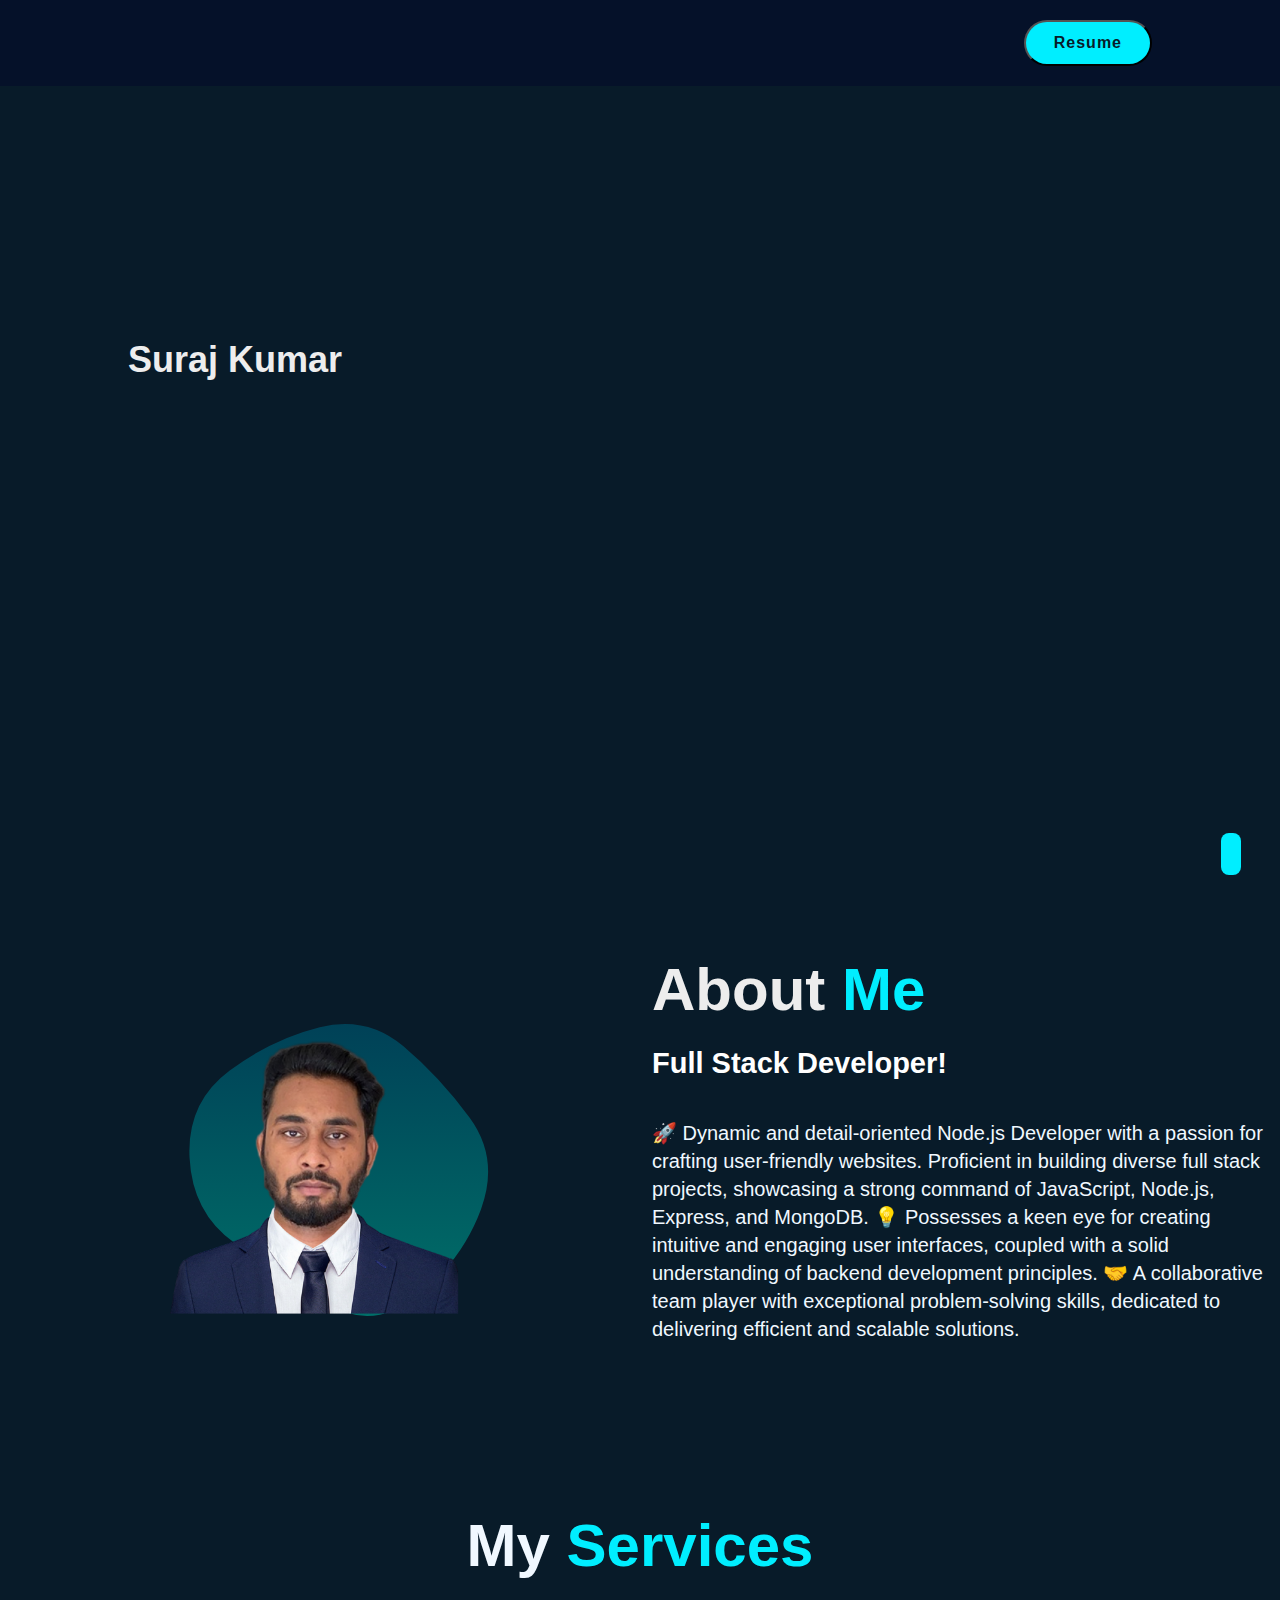
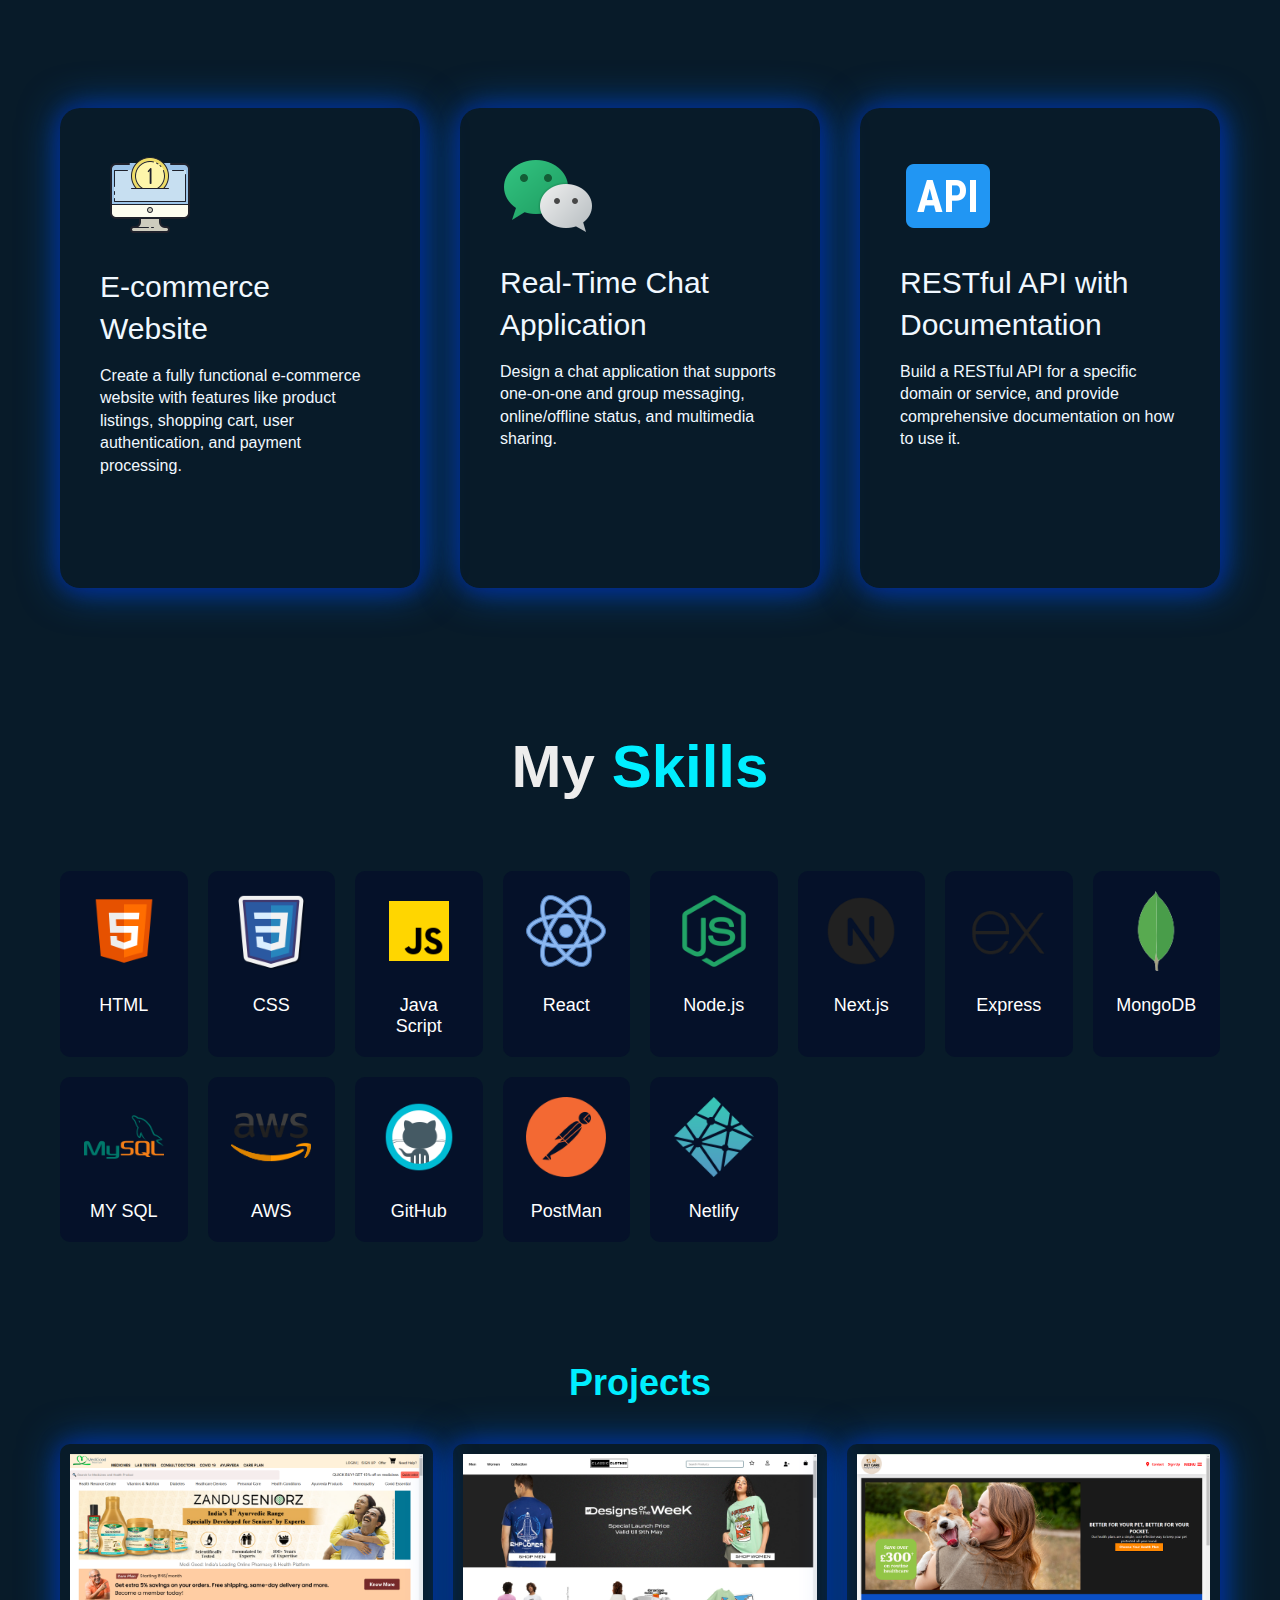
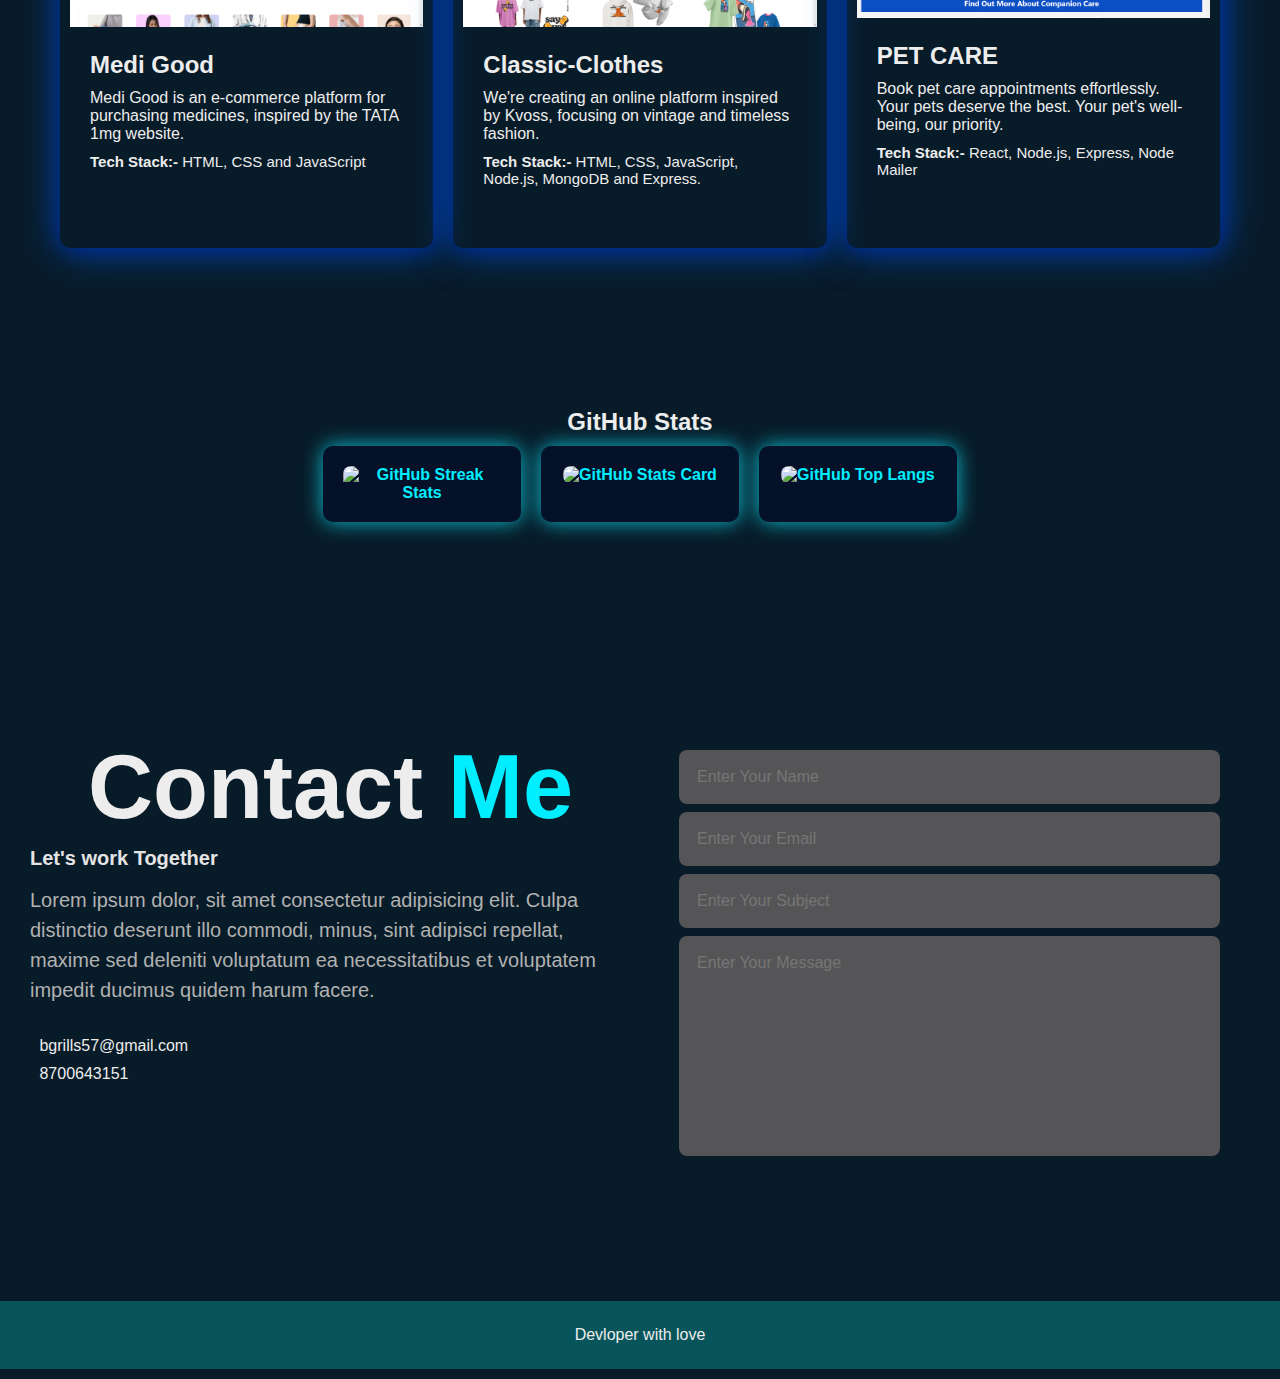
==== commit d4c949d7: "done" ====
--- a/index.html
+++ b/index.html
@@ -51,7 +51,7 @@
     <!-- About section  -->
     <section class="about" id="about">
         <div class="about-img">
-            <img src="profile.png" />
+            <img  src="profile.png" />
             <svg version="1.1" xmlns="http://www.w3.org/2000/svg" viewBox="0 0 500 500" width="100%" id="blobSvg">
                 <defs>
                     <linearGradient id="gradient" x1="0%" y1="0%" x2="0%" y2="100%">
--- a/style.css
+++ b/style.css
@@ -29,6 +29,7 @@
     justify-content: space-between;
     align-items: center;
     z-index: 100;
+    flex-wrap: wrap;
 }
 
 /* Logo styles */
@@ -153,7 +154,7 @@
 }
 
 .home-content h3 {
-    font-size: 32px;
+    font-size: 25px;
     font-weight: 700;
     opacity: 0;
     animation: slideBottom 1s ease forwards 0.7s;
@@ -169,7 +170,7 @@
 }
 
 .home-content h1 {
-    font-size: 56px;
+    font-size: 36px;
     font-weight: 700;
     margin: -3px 0;
     animation: slideLeft 1s ease forwards 1s;
@@ -238,12 +239,13 @@
     padding-bottom: 20%;
     max-width: 630px;
     height: auto;
-    width: 100%;
+    width: 46%;
     border-radius: 8px;
     position: absolute;
     left: 50%;
-    top: 50%;
+    top: 55%;
     transform: translate(-50%, -50%);
+    /* object-fit: cover; */
 }
 
 .about-text h2 {
@@ -867,53 +869,47 @@
 
 
 
+
 /* For medium screens (e.g., tablets) */
 @media screen and (max-width: 850px) {
-    .navbar {
+    .navbar:not(.active) {
+        display: none;
+    }
+    .navbar{
+        flex-direction: column;
+        text-align: center;
+        flex: 1;
+    }
+
+    .navbar.active {
+        opacity: 1;
+    }
+
+    .navbar a {
+        margin: 10px 0;
+    }
+    #menu-button{
+        display: block;
+    }
+
+    .home-content {
+        text-align: center;
+    }
+    
+    .home-content p {
+        font-size: 16px;
+    }
+
+    .about {
         display: flex;
         flex-direction: column;
-        align-items: center;
-        position: absolute;
-        top: 80px;
-        left: 0;
-        width: 100%;
-        height: auto;
-        background-color: #051129;
-        opacity: 0;
-        transition: opacity 0.3s ease;
-        z-index: 1;
-    }
-
-    .navbar.active {
-        opacity: 1;
-    }
-
-    .navbar a {
-        margin: 10px 0;
-    }
-    #menu-button{
-        display: block;
-    }
-
-
-    .home-content {
-        text-align: center;
-    }
-
-    .home-content h1 {
-        font-size: 36px;
-    }
-
-    .home-content p {
-        font-size: 16px;
-    }
-
-    .about {
-        flex-direction: column;
     }
 
     .about-img {
         text-align: center;
+    }
+    .about-img img{
+        width: 50%;
     }
 
     .about-text {
@@ -970,12 +966,8 @@
 
 /* For screens with a maximum width of 710px */
 @media screen and (max-width: 710px) {
-    .navbar {
-        top: 60px; /* Adjust the top position as needed */
-    }
-    .home-content h1 {
-        font-size: 24px;
-    }
+  
+   
 
     .home-content p {
         font-size: 14px;
@@ -1038,12 +1030,8 @@
 
 /* For screens with a maximum width of 620px */
 @media screen and (max-width: 620px) {
-    .navbar {
-        top: 60px; /* Adjust the top position as needed */
-    }
-    .home-content h1 {
-        font-size: 24px;
-    }
+   
+    
 
     .home-content p {
         font-size: 14px;
@@ -1105,7 +1093,7 @@
 /* For screens with a maximum width of 400px (e.g., smartphones) */
 @media screen and (max-width: 500px) {
     .home-content h1 {
-        font-size: 20px;
+        font-size: 30px;
     }
 
     .home-content p {
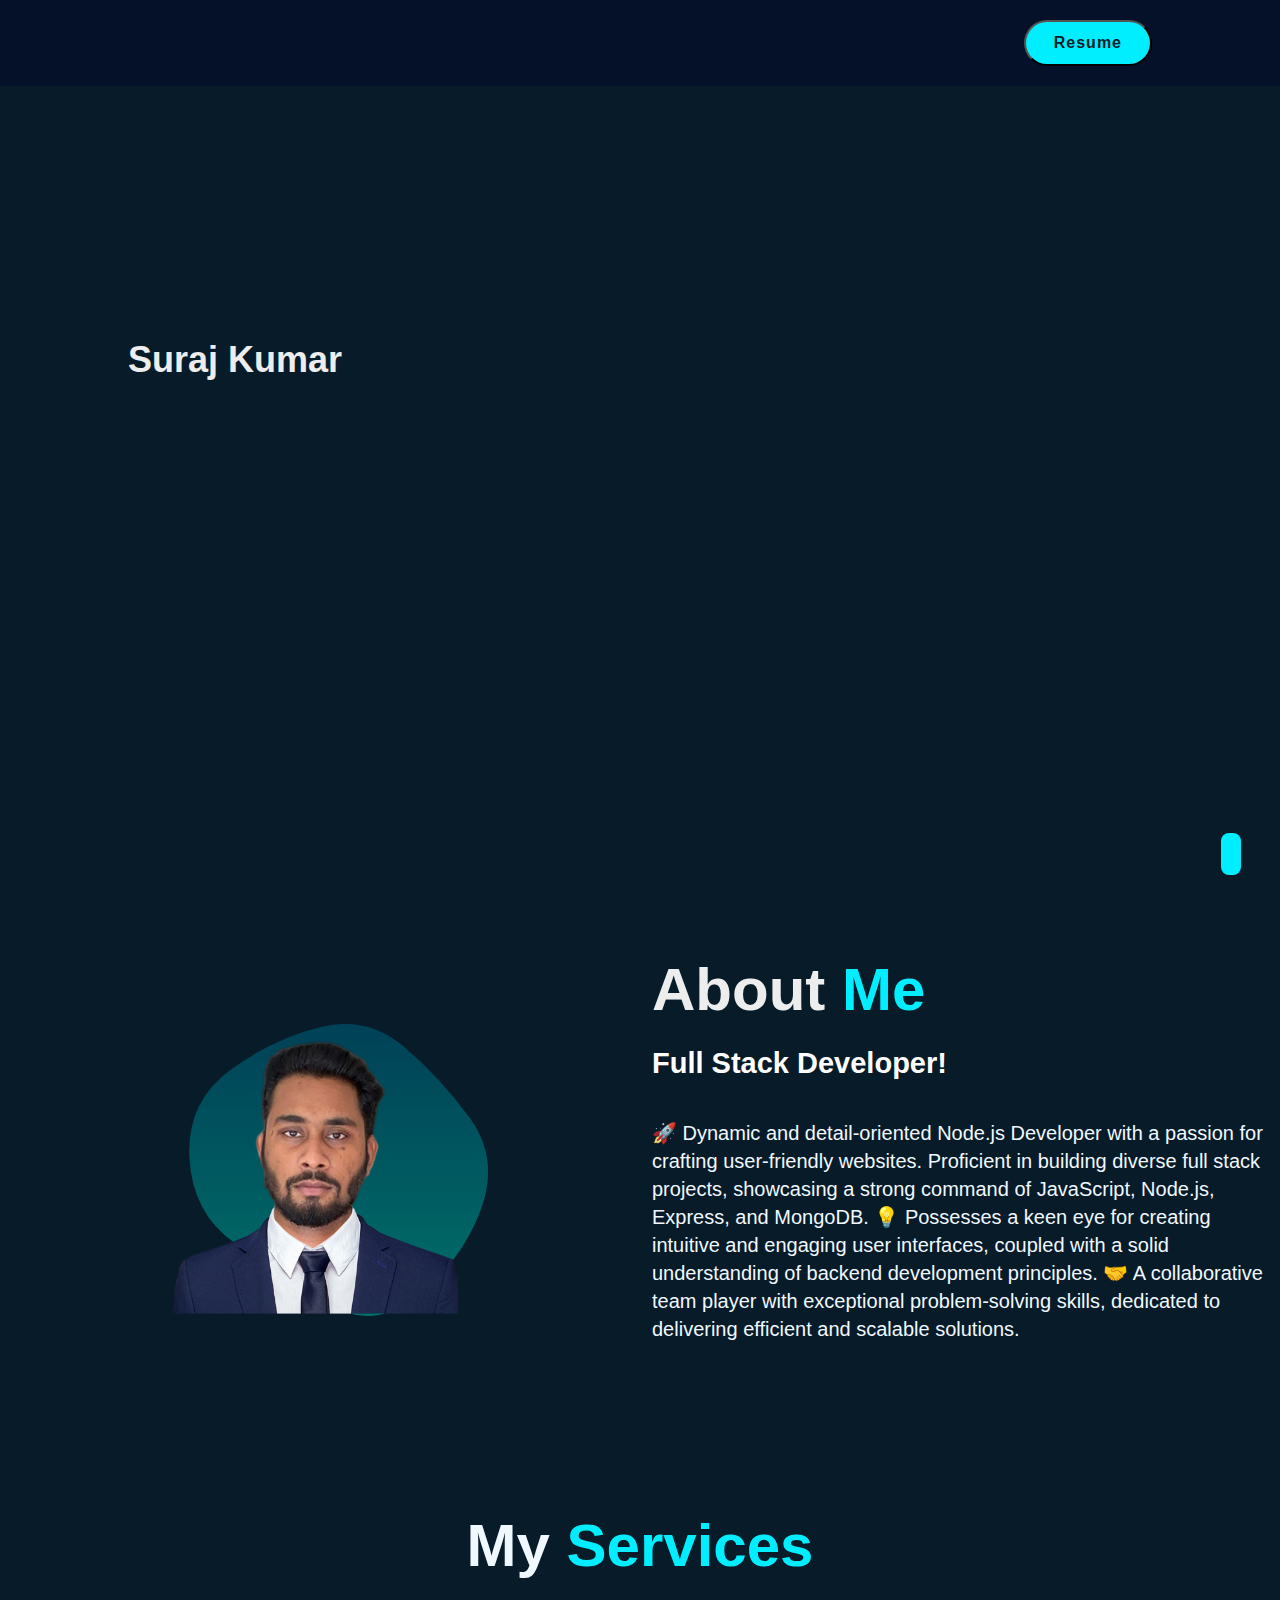
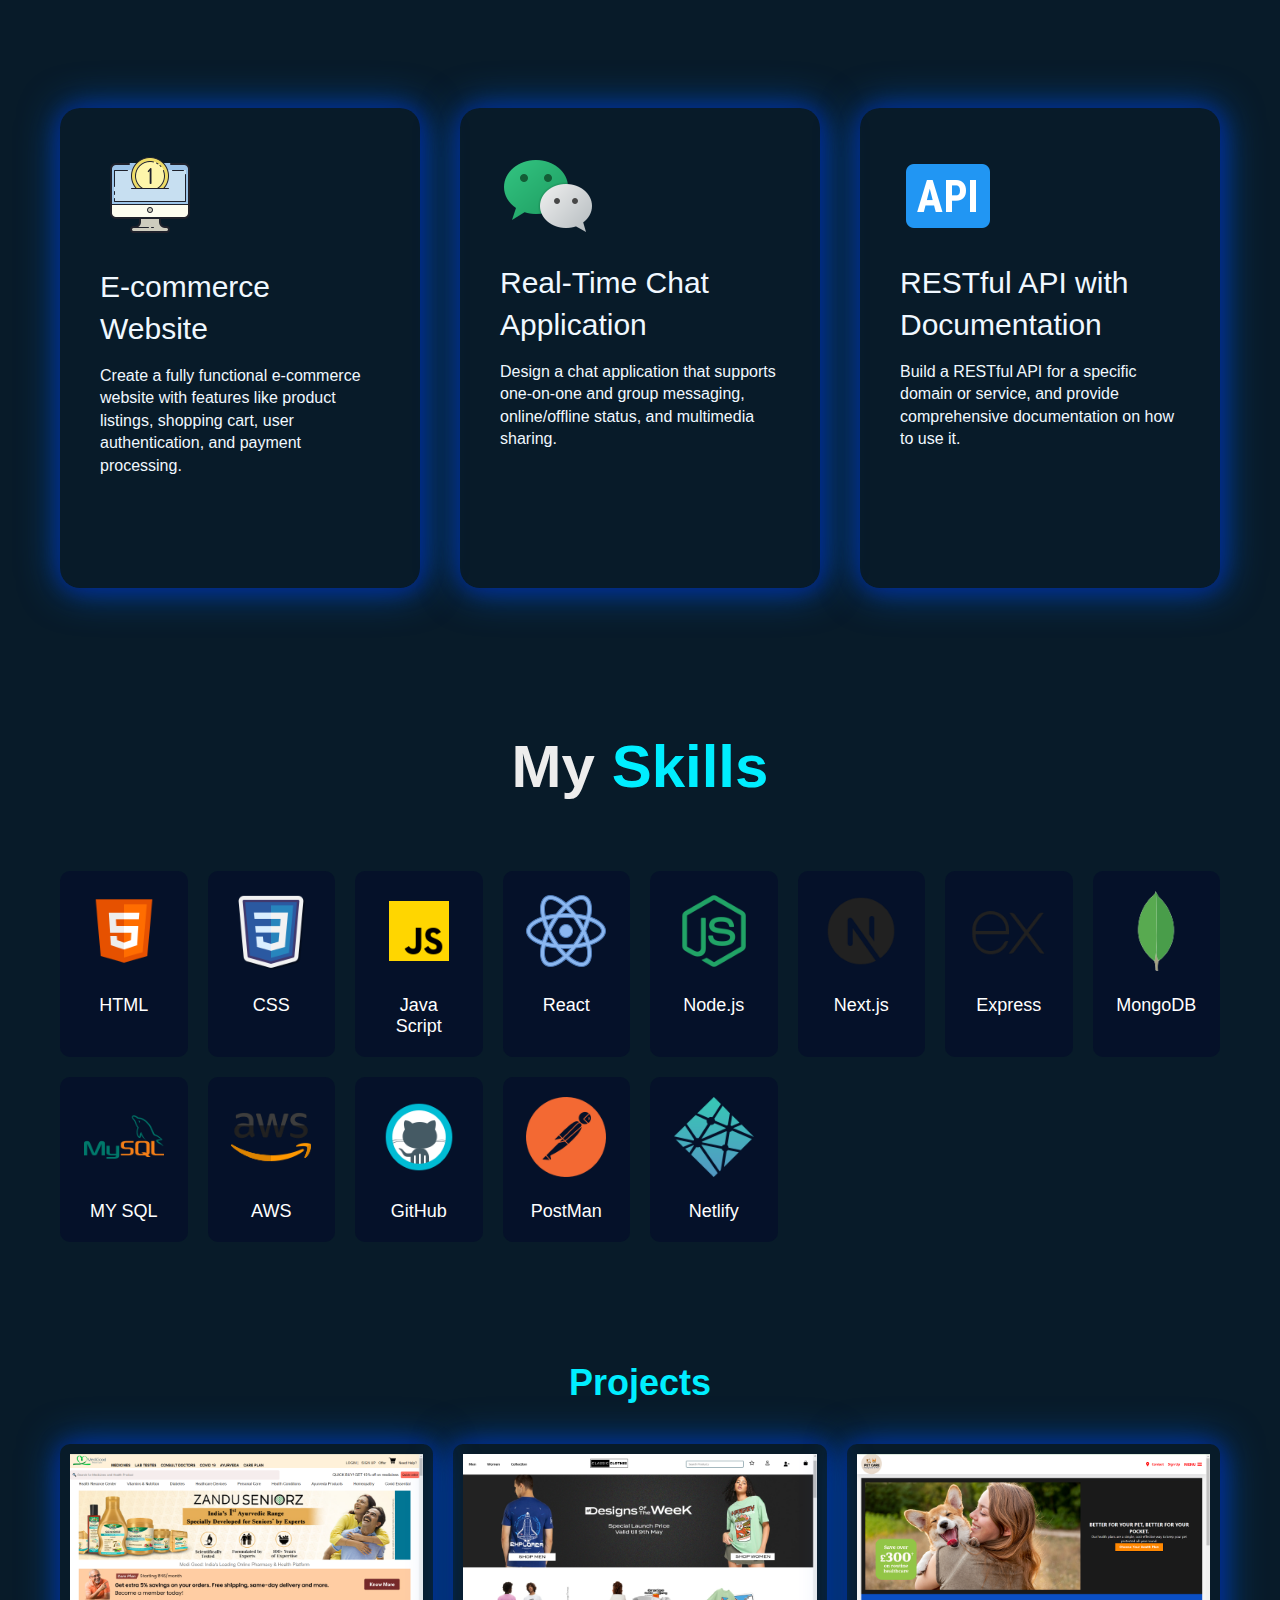
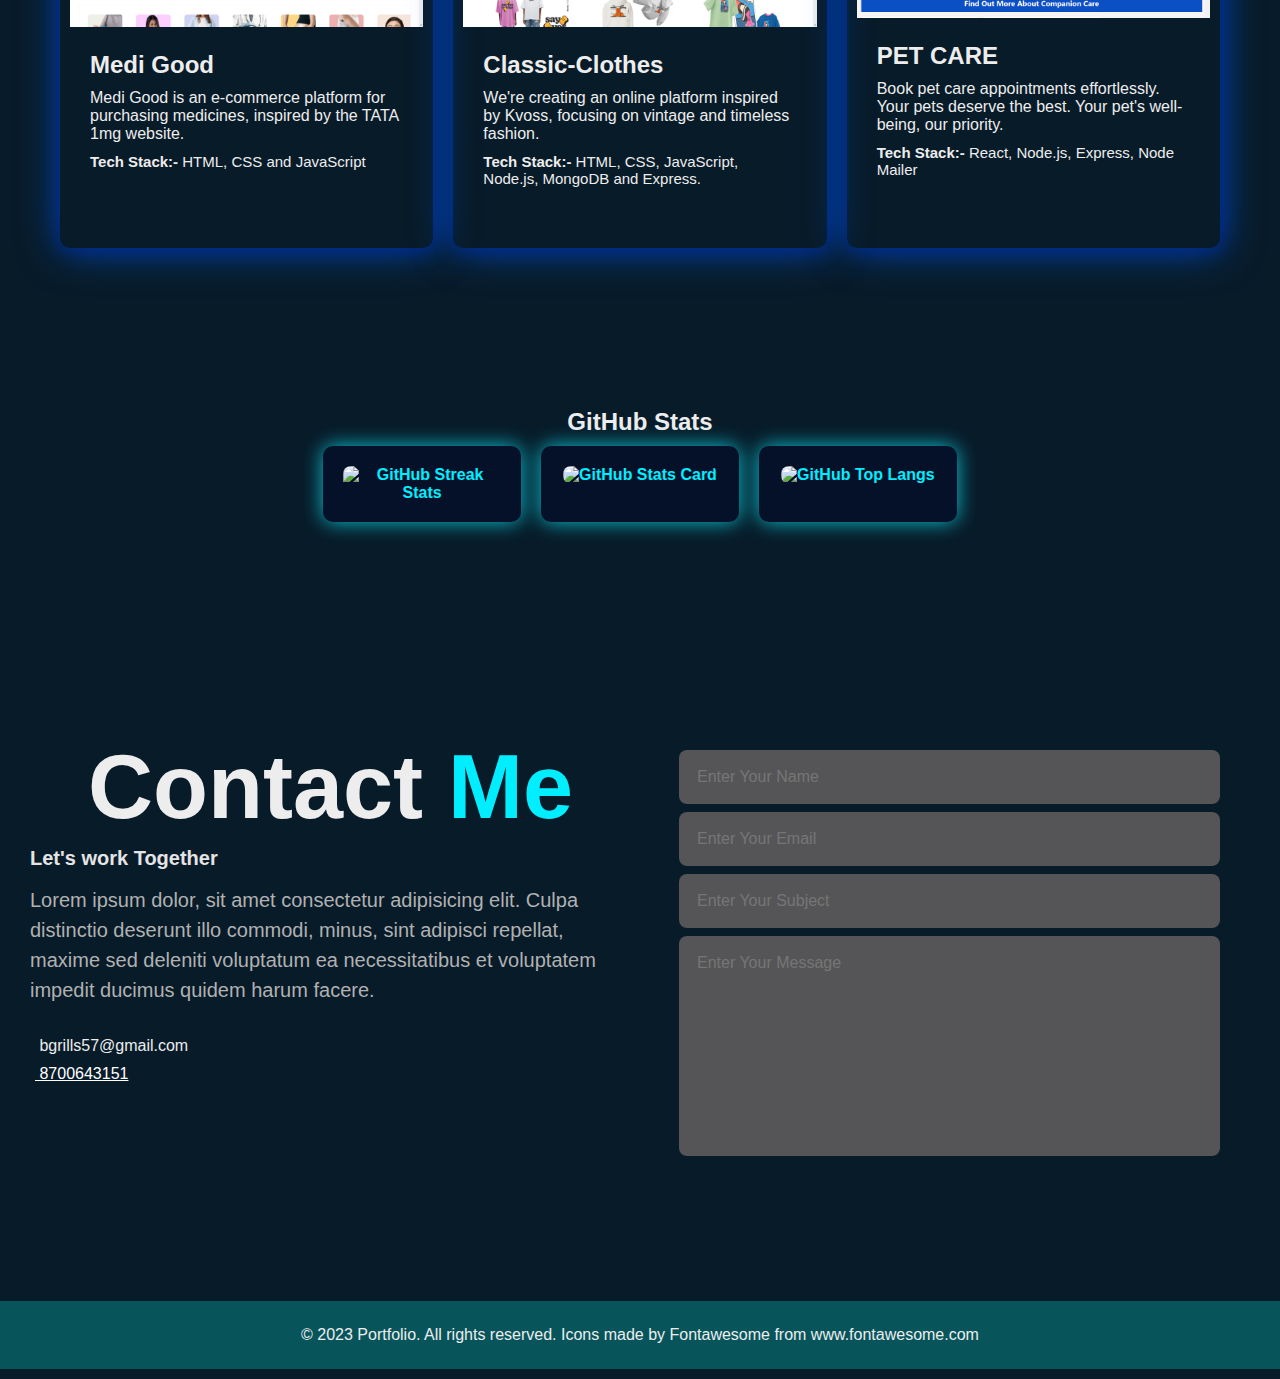
==== commit e5083b7a: "done" ====
--- a/index.html
+++ b/index.html
@@ -308,15 +308,15 @@
                 sint adipisci repellat, maxime sed deleniti voluptatum ea necessitatibus et voluptatem impedit ducimus
                 quidem harum facere.</p>
             <div class="contact-list">
-                <li> <i class="fa-solid fa-paper-plane" style="color: #4b73b9;"></i> bgrills57@gmail.com</li>
-                <li> <i class="fa-solid fa-phone" style="color: #2c5aaa;"></i> 8700643151</li>
+                <li><i class="fa-solid fa-square-envelope" style="color: #0ef;"></i> bgrills57@gmail.com</li>
+               <a href="tel:8700643151" style="color: white;">  <i class="fa-solid fa-phone" style="color: #0ef;"></i> 8700643151</a>
 
             </div>
             <div class="contact-icons">
                 <a href="https://github.com/SurajK13170"><i class="fa-brands fa-github"></i></a>
                 <a href="https://www.linkedin.com/in/suraj-kumar-39a072257/"><i class="fa-brands fa-linkedin"></i></a>
                 <a href="https://api.whatsapp.com/send?phone=918700643151"><i class="fa-brands fa-whatsapp"></i></a>
-                <a href="mailto:bgrills57@gmail.com"><i class="fa-brands fa-google"></i></a>
+                <a href="mailto:bgrills57@gmail.com"><i class="fa-solid fa-square-envelope"></i></a>
             </div>
 
         </div>
@@ -333,7 +333,7 @@
         </div>
     </section>
     <div class="last-text">
-        <p>Devloper with love </p>
+        <p>© 2023 Portfolio. All rights reserved. Icons made by Fontawesome from www.fontawesome.com</p>
     </div>
     <a href="#" class="top"><i class="fa-solid fa-arrow-up-from-bracket fa-bounce"></i></a>
 
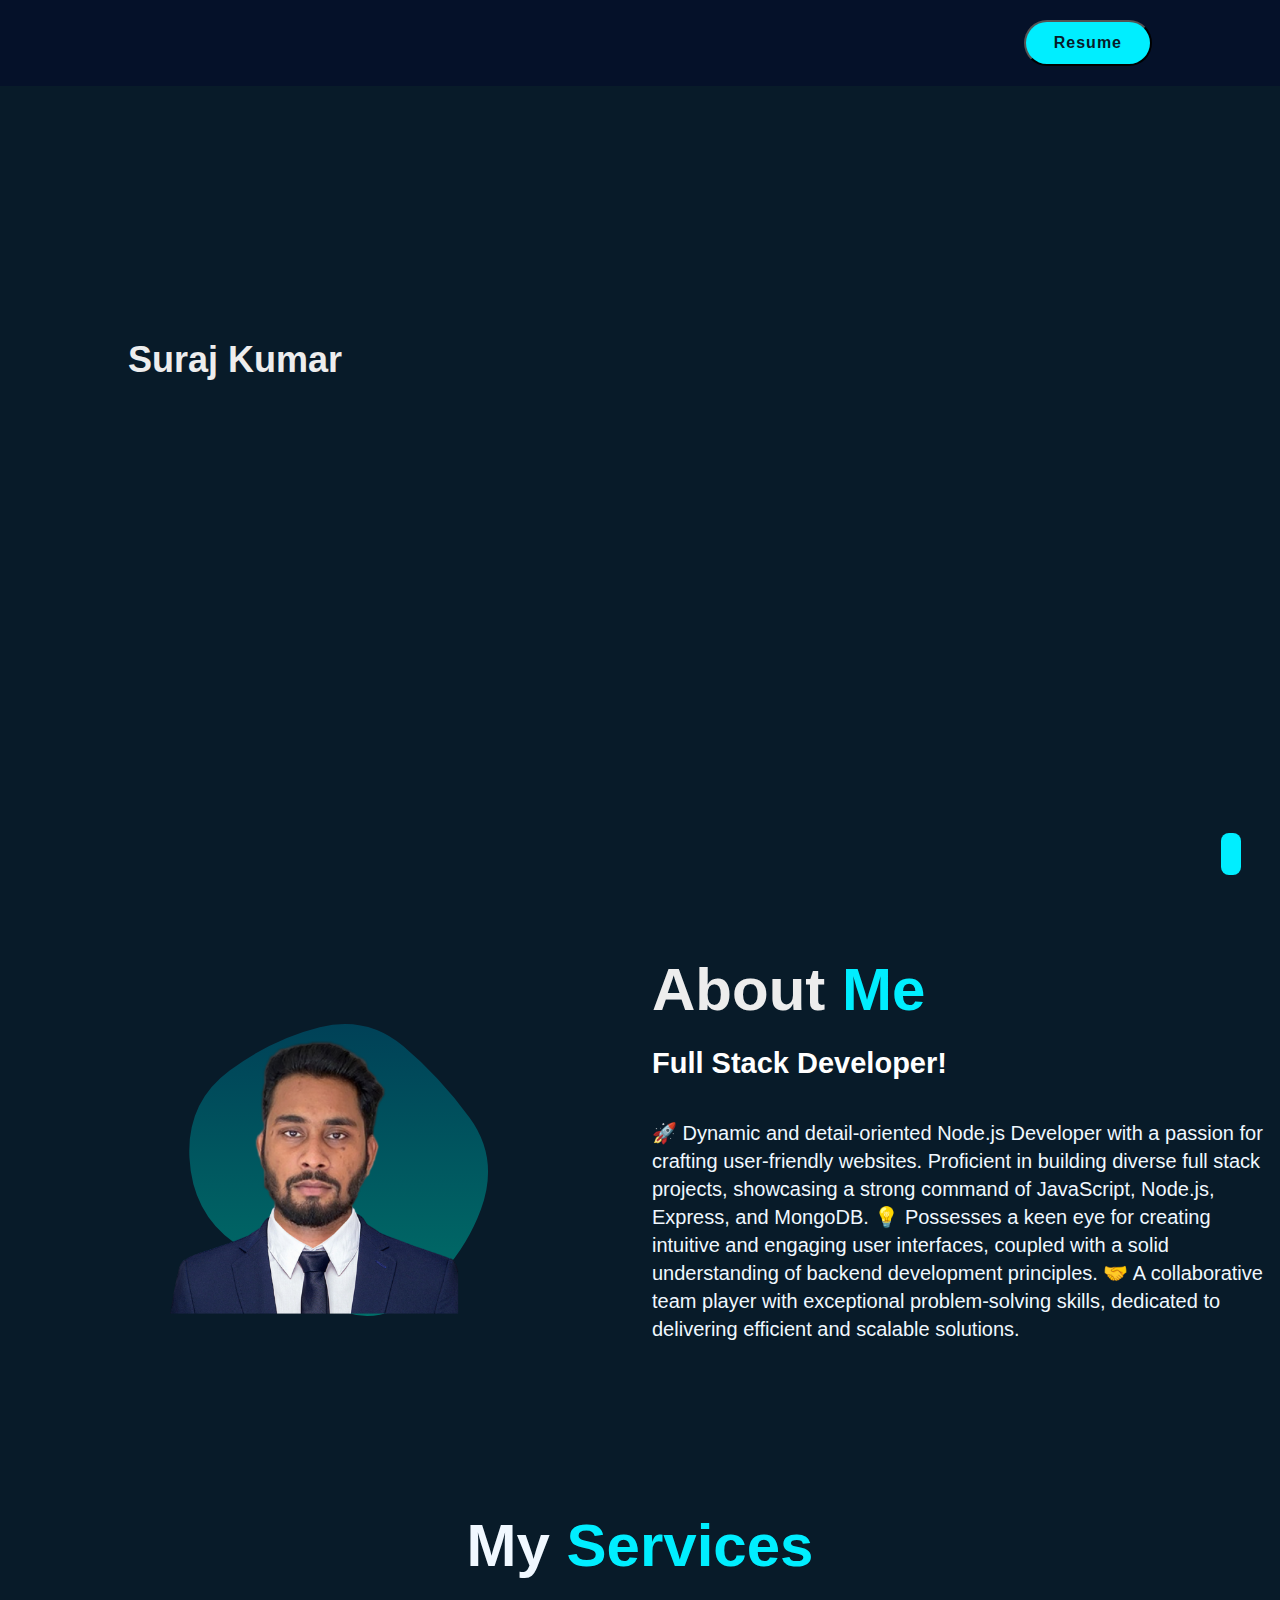
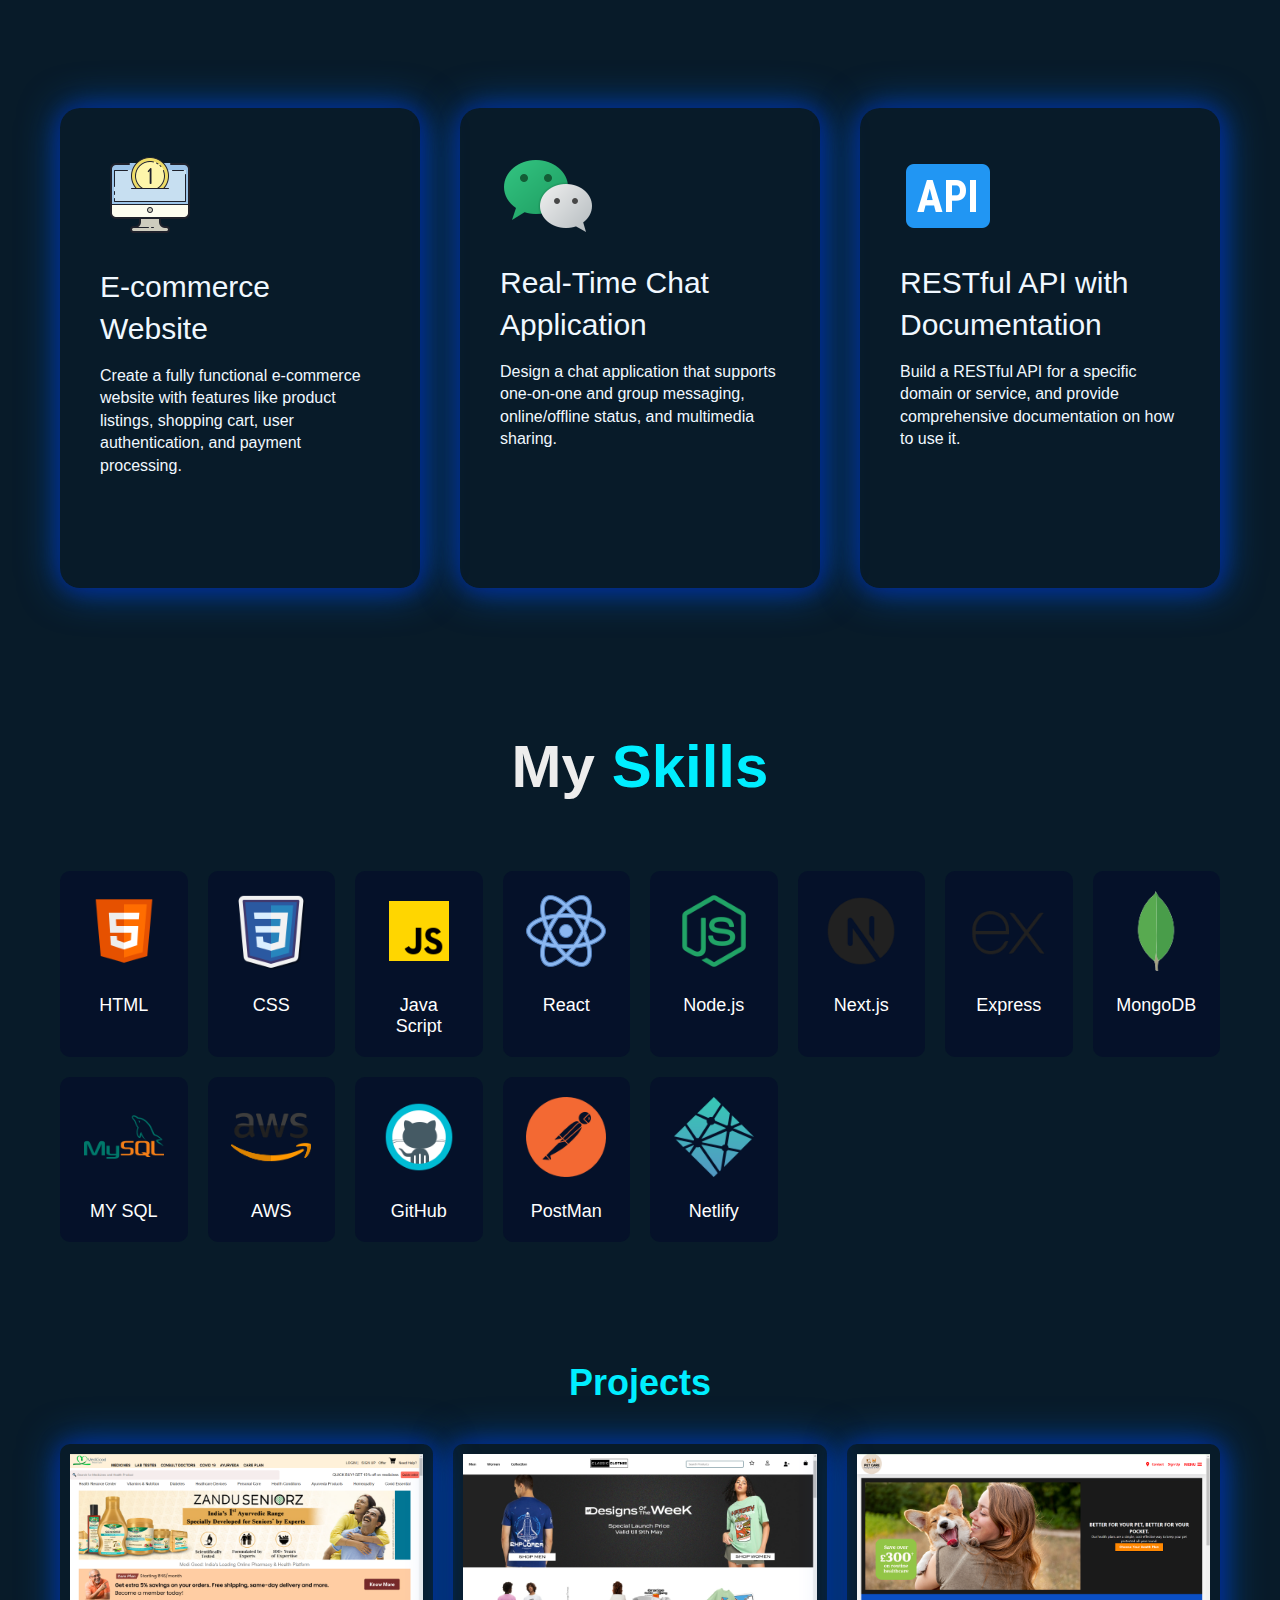
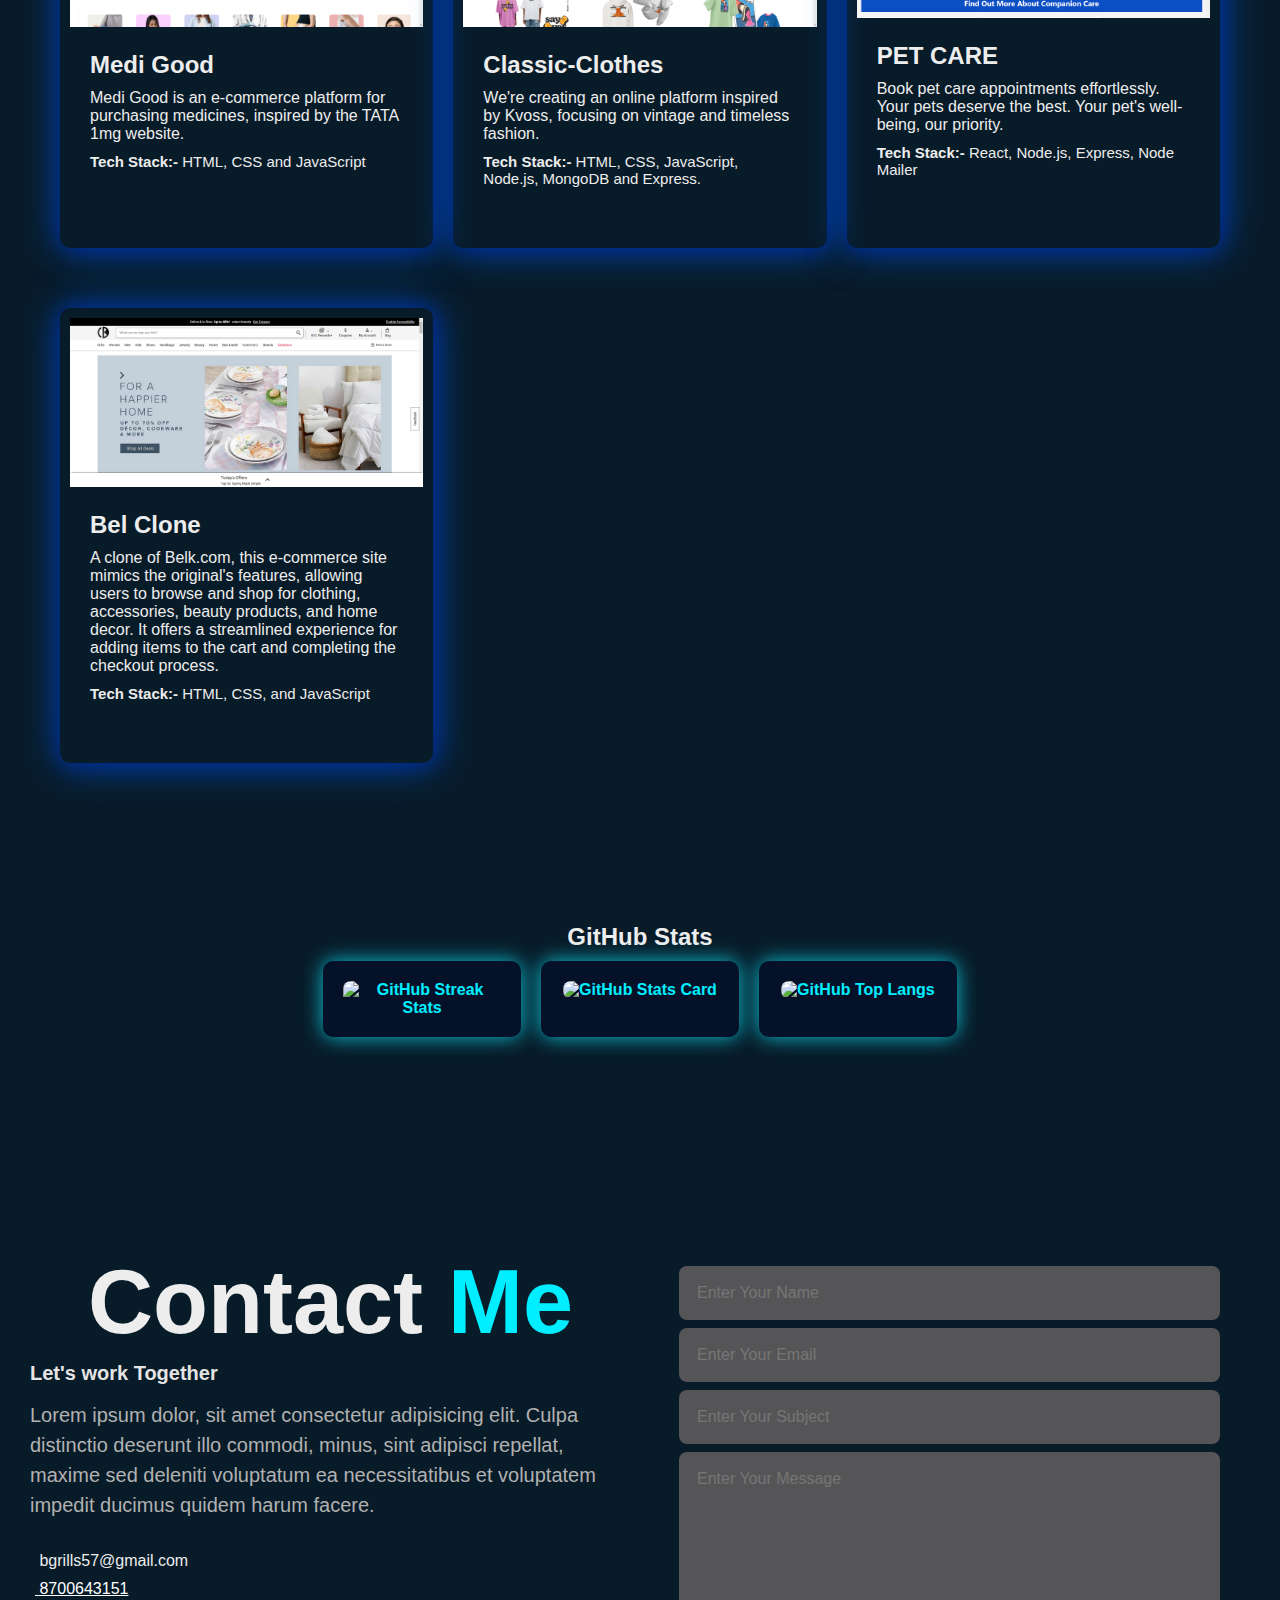
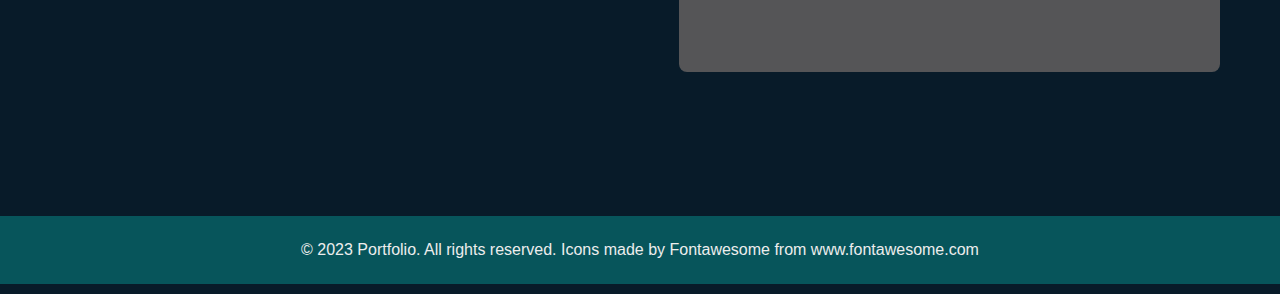
==== commit b68b315a: "done" ====
--- a/index.html
+++ b/index.html
@@ -51,7 +51,7 @@
     <!-- About section  -->
     <section class="about" id="about">
         <div class="about-img">
-            <img  src="profile.png" />
+            <img src="profile.png" />
             <svg version="1.1" xmlns="http://www.w3.org/2000/svg" viewBox="0 0 500 500" width="100%" id="blobSvg">
                 <defs>
                     <linearGradient id="gradient" x1="0%" y1="0%" x2="0%" y2="100%">
@@ -261,6 +261,27 @@
                         </div>
                     </div>
                 </div>
+                <div class="row" data-index="1">
+                    <img class="project-image" src="./icons/Bel Clone.png" alt="">
+                    <div class="layer">
+                        <h5>Bel Clone</h5>
+                        <p>
+                            A clone of Belk.com, this e-commerce site mimics the original's features, allowing users to
+                            browse and shop for clothing, accessories, beauty products, and home decor. It offers a
+                            streamlined experience for adding items to the cart and completing the checkout process.
+                        </p>
+                        <p style="font-size: 15px;"> <span style="font-weight: bolder;">Tech Stack:-</span> HTML, CSS,
+                            and JavaScript</p>
+
+
+                        <div style="display: flex; gap: 10px;">
+                            <a href="https://github.com/SurajK13170/belk-clone-ecom" class="project-github-link"
+                                title="GitHub"><i class="fa-brands fa-github"></i></a>
+                            <a href="https://651d949fa6bac81f946f0306--transcendent-klepon-06a67a.netlify.app/"
+                                class="project-deployed-link" title="Deployed-Link"><i class="fa-solid fa-eye"></i></a>
+                        </div>
+                    </div>
+                </div>
 
 
             </div>
@@ -309,7 +330,8 @@
                 quidem harum facere.</p>
             <div class="contact-list">
                 <li><i class="fa-solid fa-square-envelope" style="color: #0ef;"></i> bgrills57@gmail.com</li>
-               <a href="tel:8700643151" style="color: white;">  <i class="fa-solid fa-phone" style="color: #0ef;"></i> 8700643151</a>
+                <a href="tel:8700643151" style="color: white;"> <i class="fa-solid fa-phone" style="color: #0ef;"></i>
+                    8700643151</a>
 
             </div>
             <div class="contact-icons">
--- a/style.css
+++ b/style.css
@@ -868,7 +868,27 @@
 }
 
 
-
+@media screen and (max-width: 1097px) {
+    .navbar:not(.active) {
+        display: none;
+    }
+    .navbar{
+        flex-direction: column;
+        text-align: center;
+        flex: 1;
+    }
+
+    .navbar.active {
+        opacity: 1;
+    }
+
+    .navbar a {
+        margin: 10px 0;
+    }
+    #menu-button{
+        display: block;
+    }
+}
 
 /* For medium screens (e.g., tablets) */
 @media screen and (max-width: 850px) {
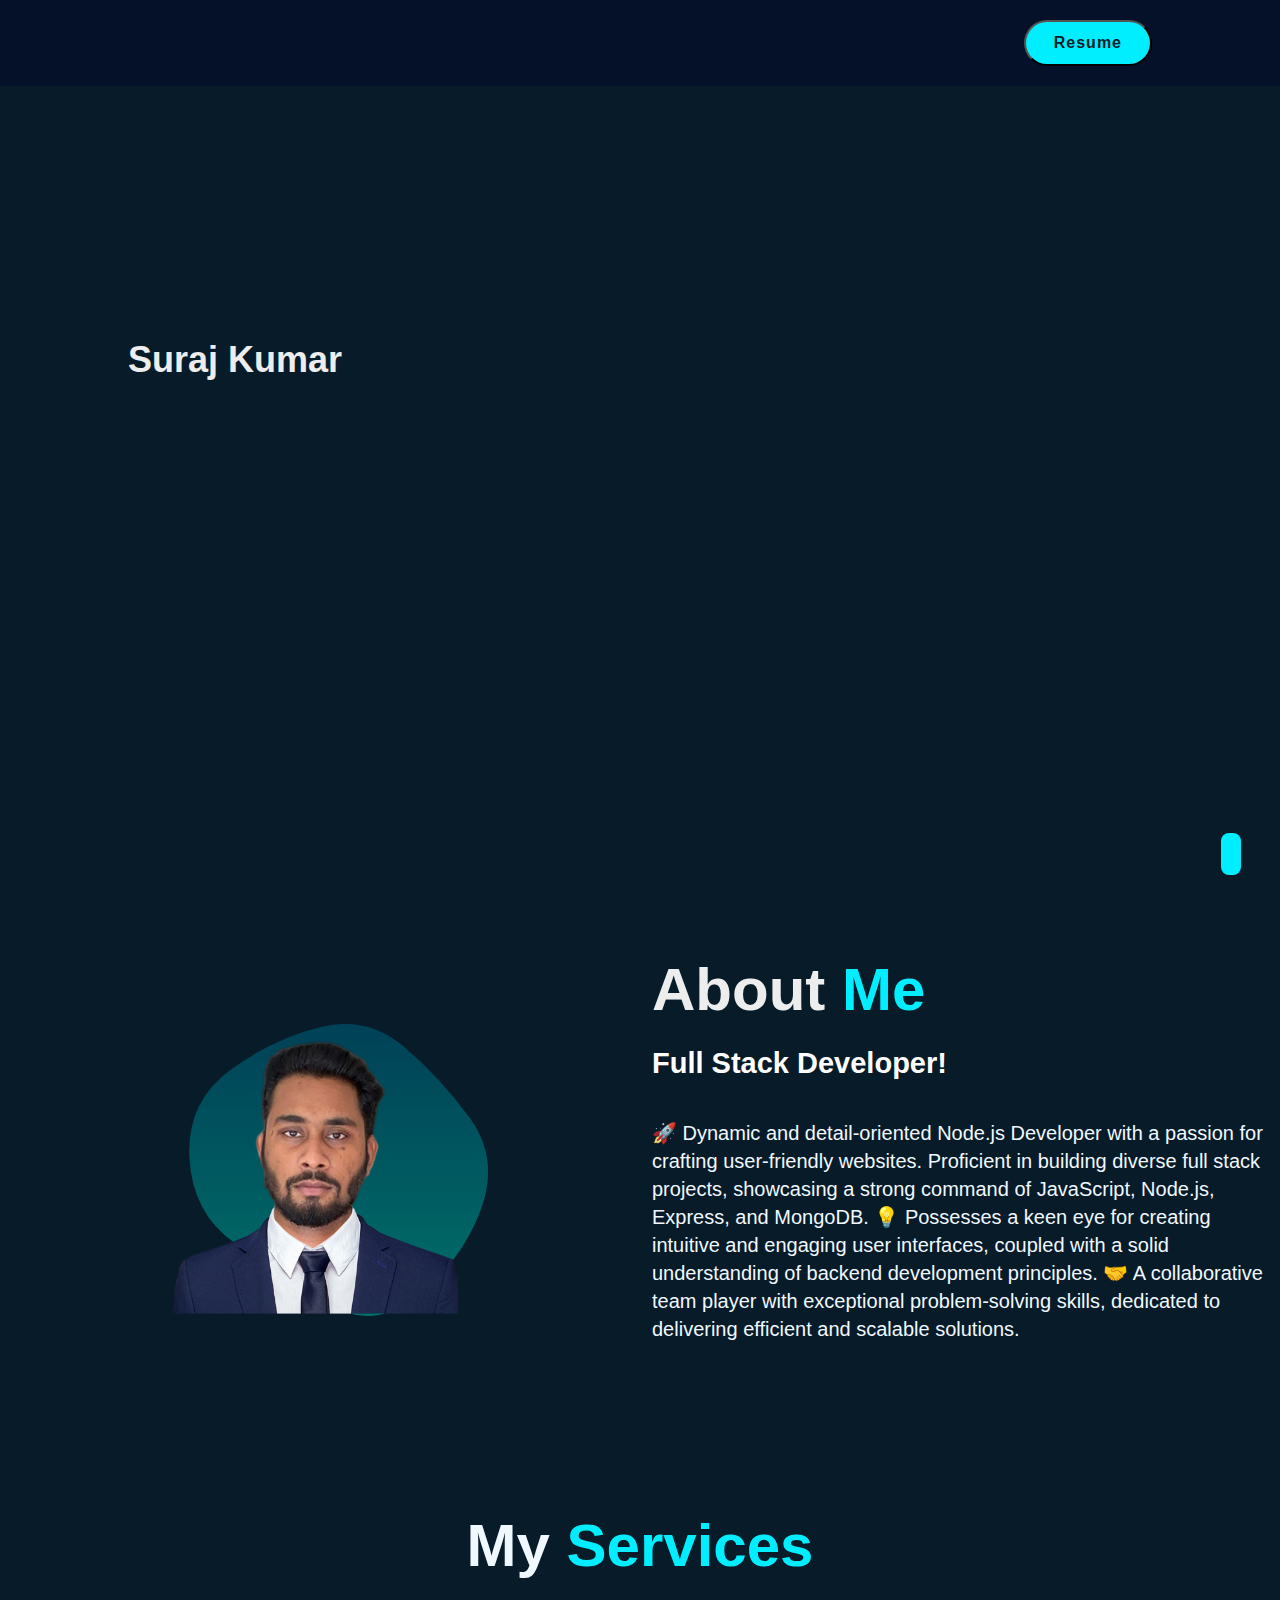
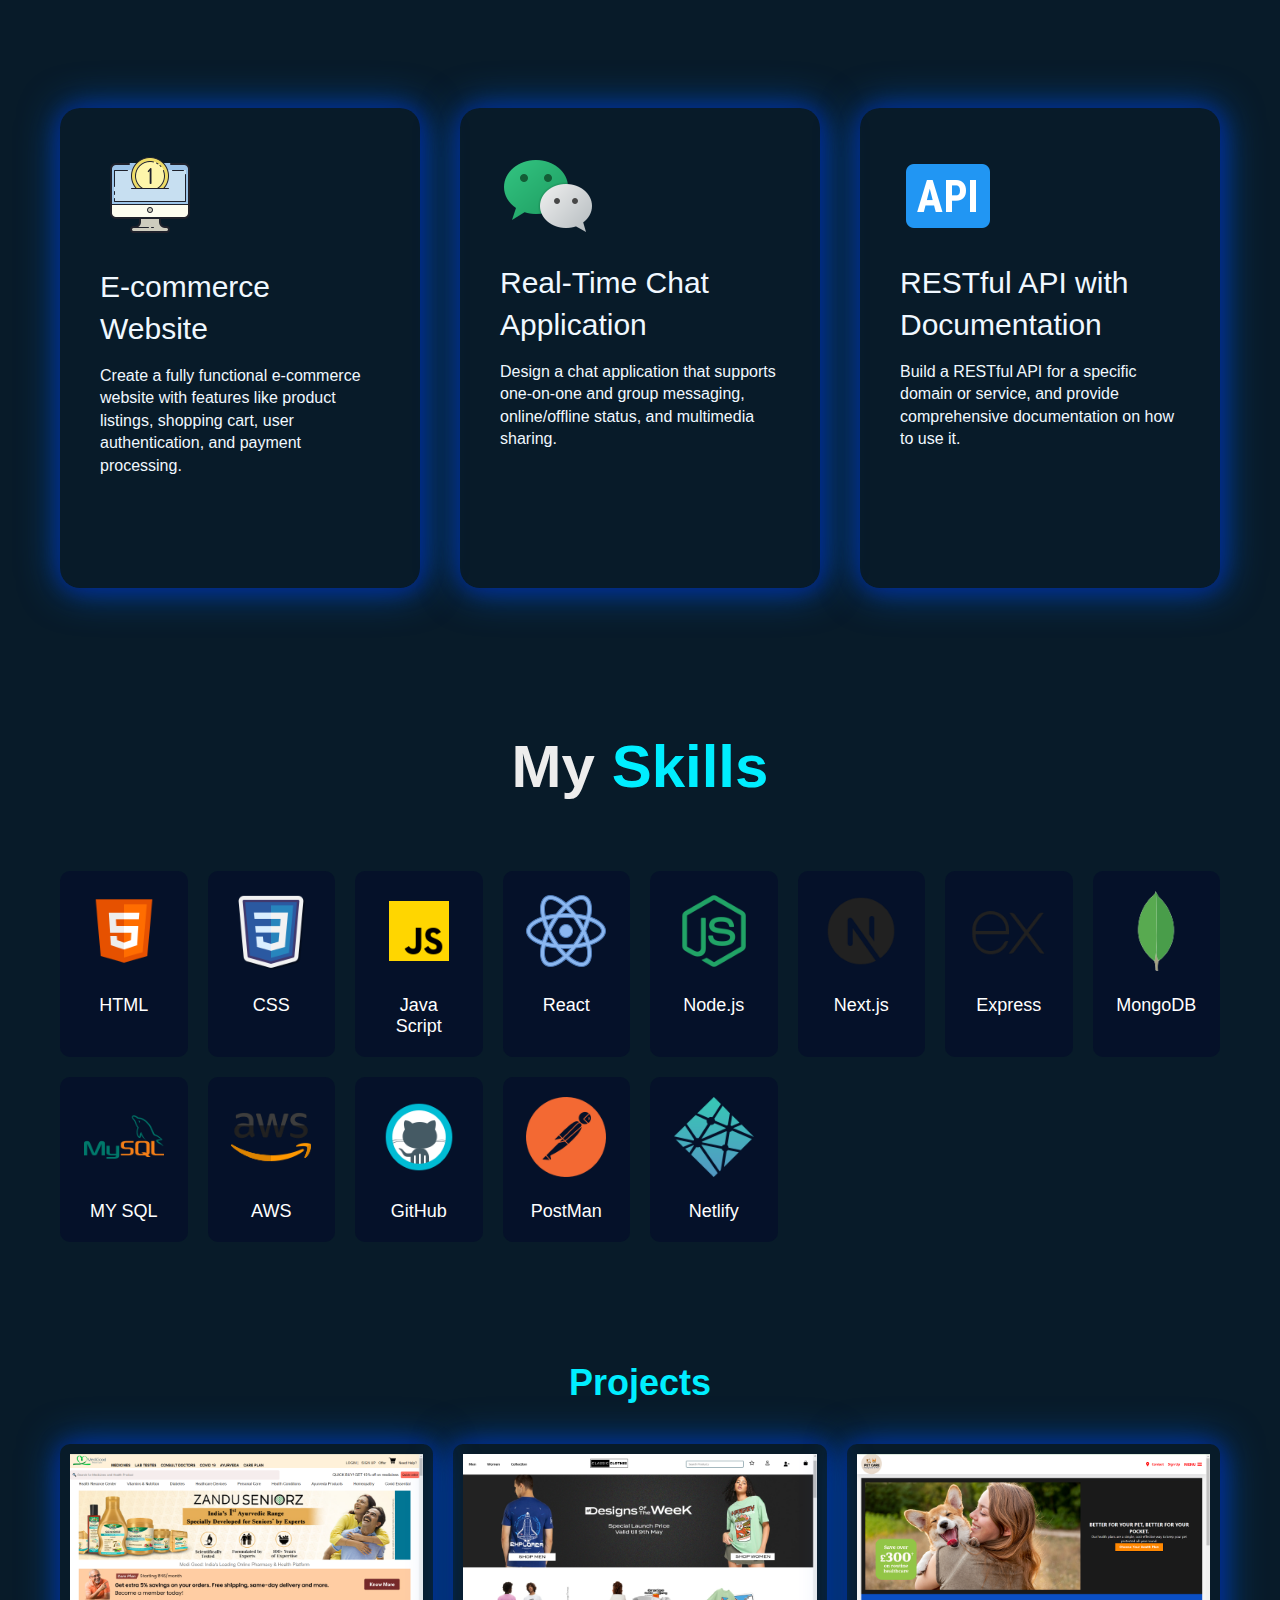
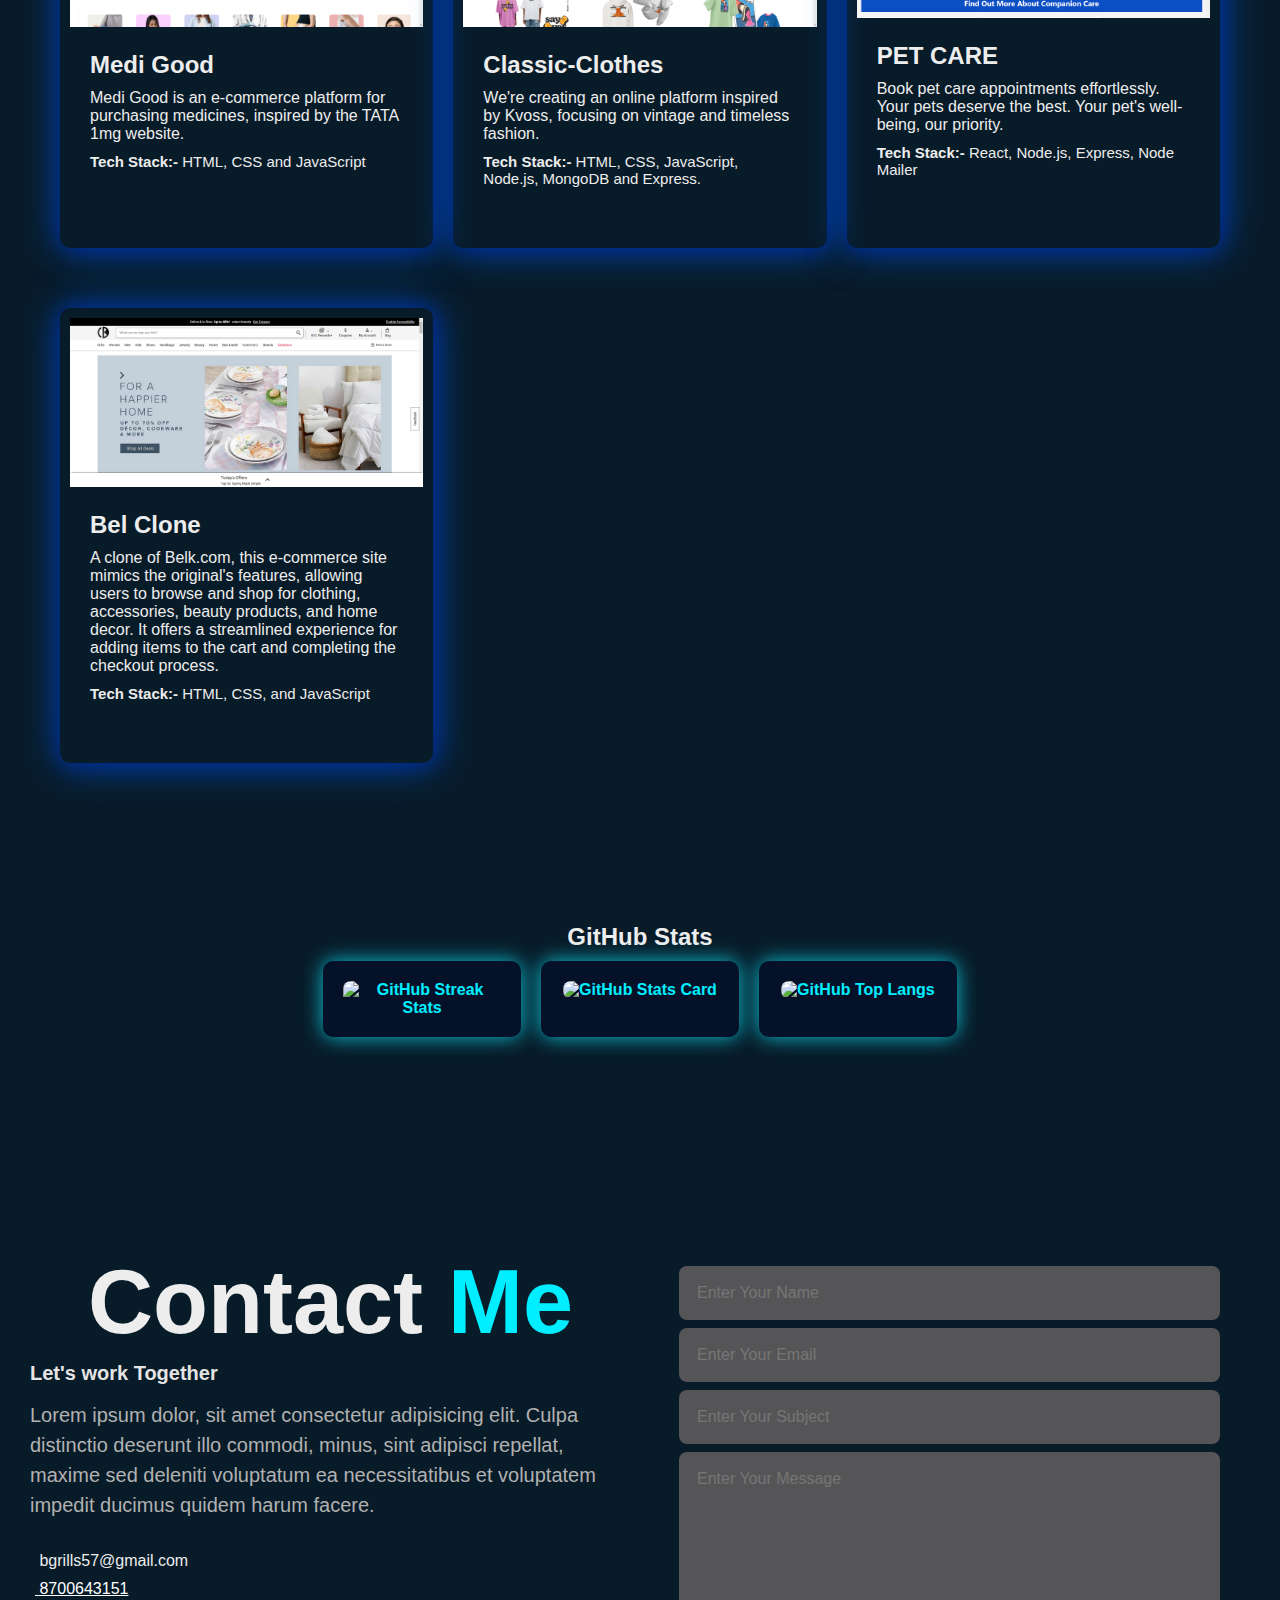
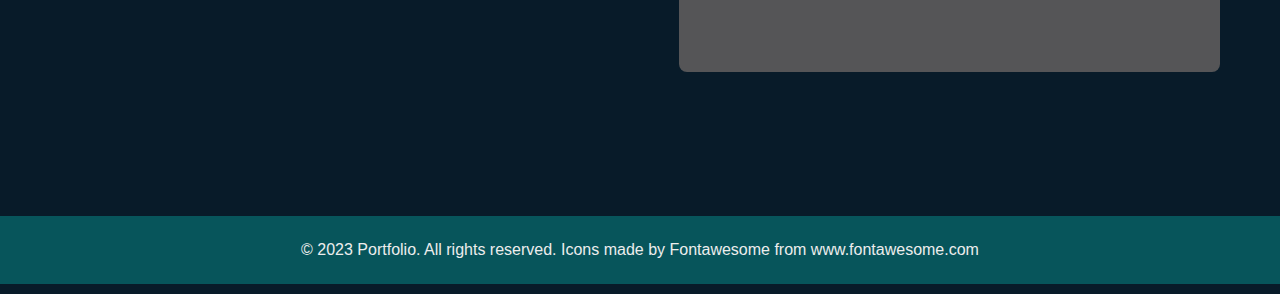
==== commit ad0bd827: "Update index.html" ====
--- a/index.html
+++ b/index.html
@@ -10,7 +10,8 @@
 
 <body>
     <header class="header">
-        <a href="#" class="logo">Suraj Kumar</a>
+        <a href="#" class="logo">  <span style="color: cyan;">S</span>uraj 
+            <span style="color: cyan;">K</span>umar</a>
         <!-- Button to toggle navigation menu on small screens -->
         <button id="menu-button" class="menu-button">&#9776;</button>
         <nav class="navbar">
@@ -367,4 +368,4 @@
     <script src="./script.js"></script>
 </body>
 
-</html>+</html>
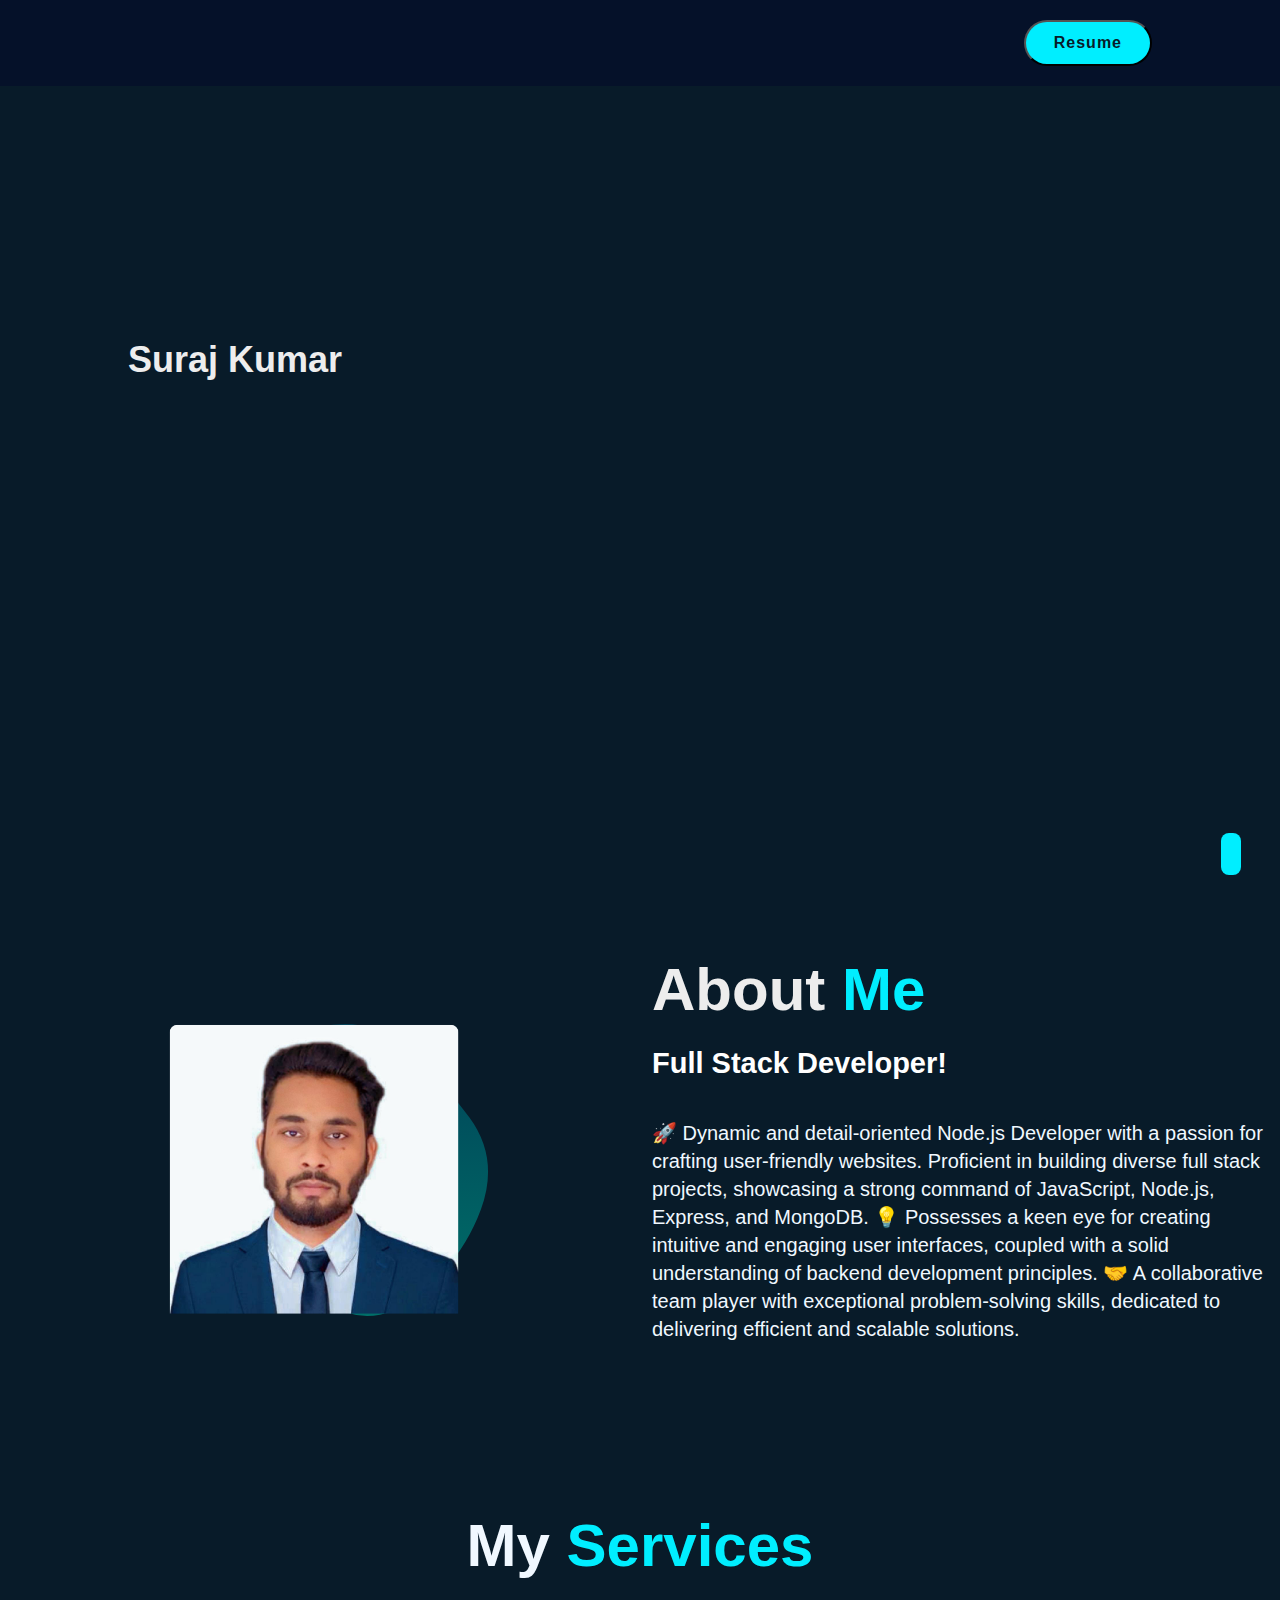
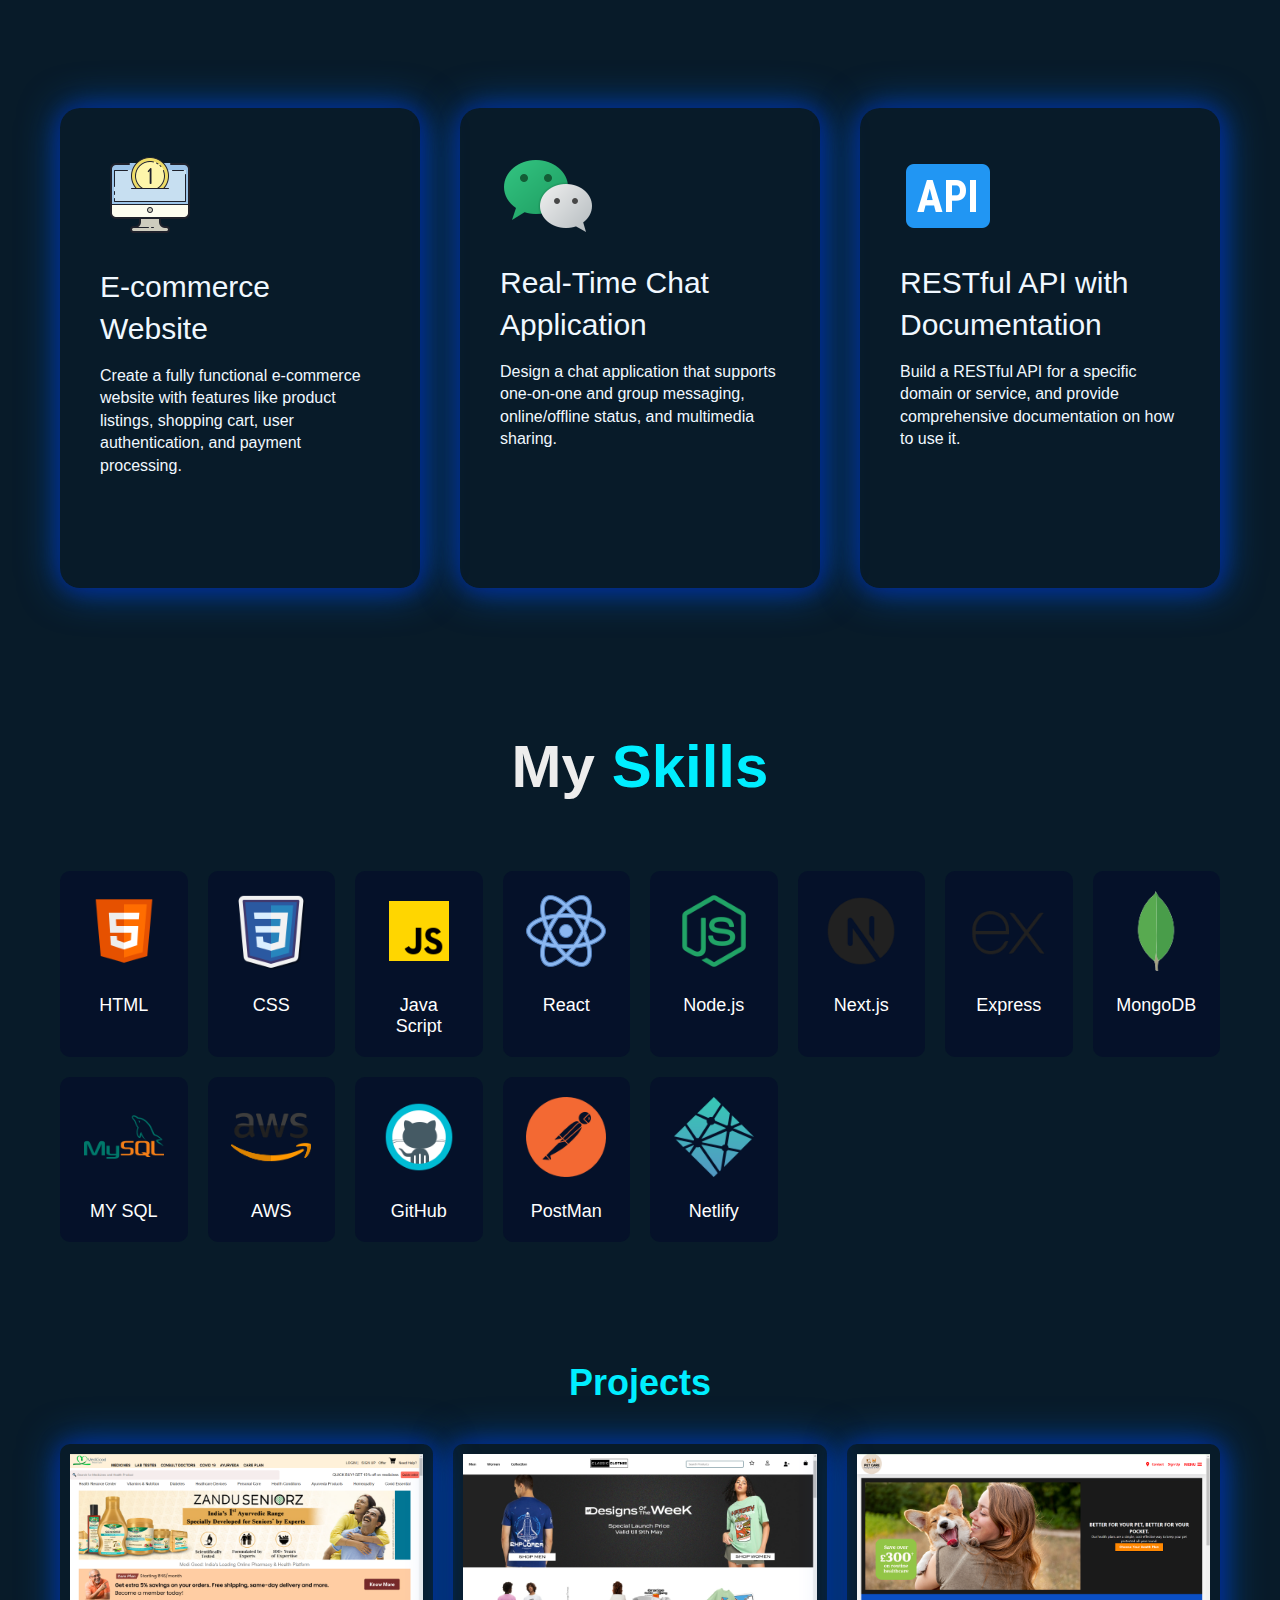
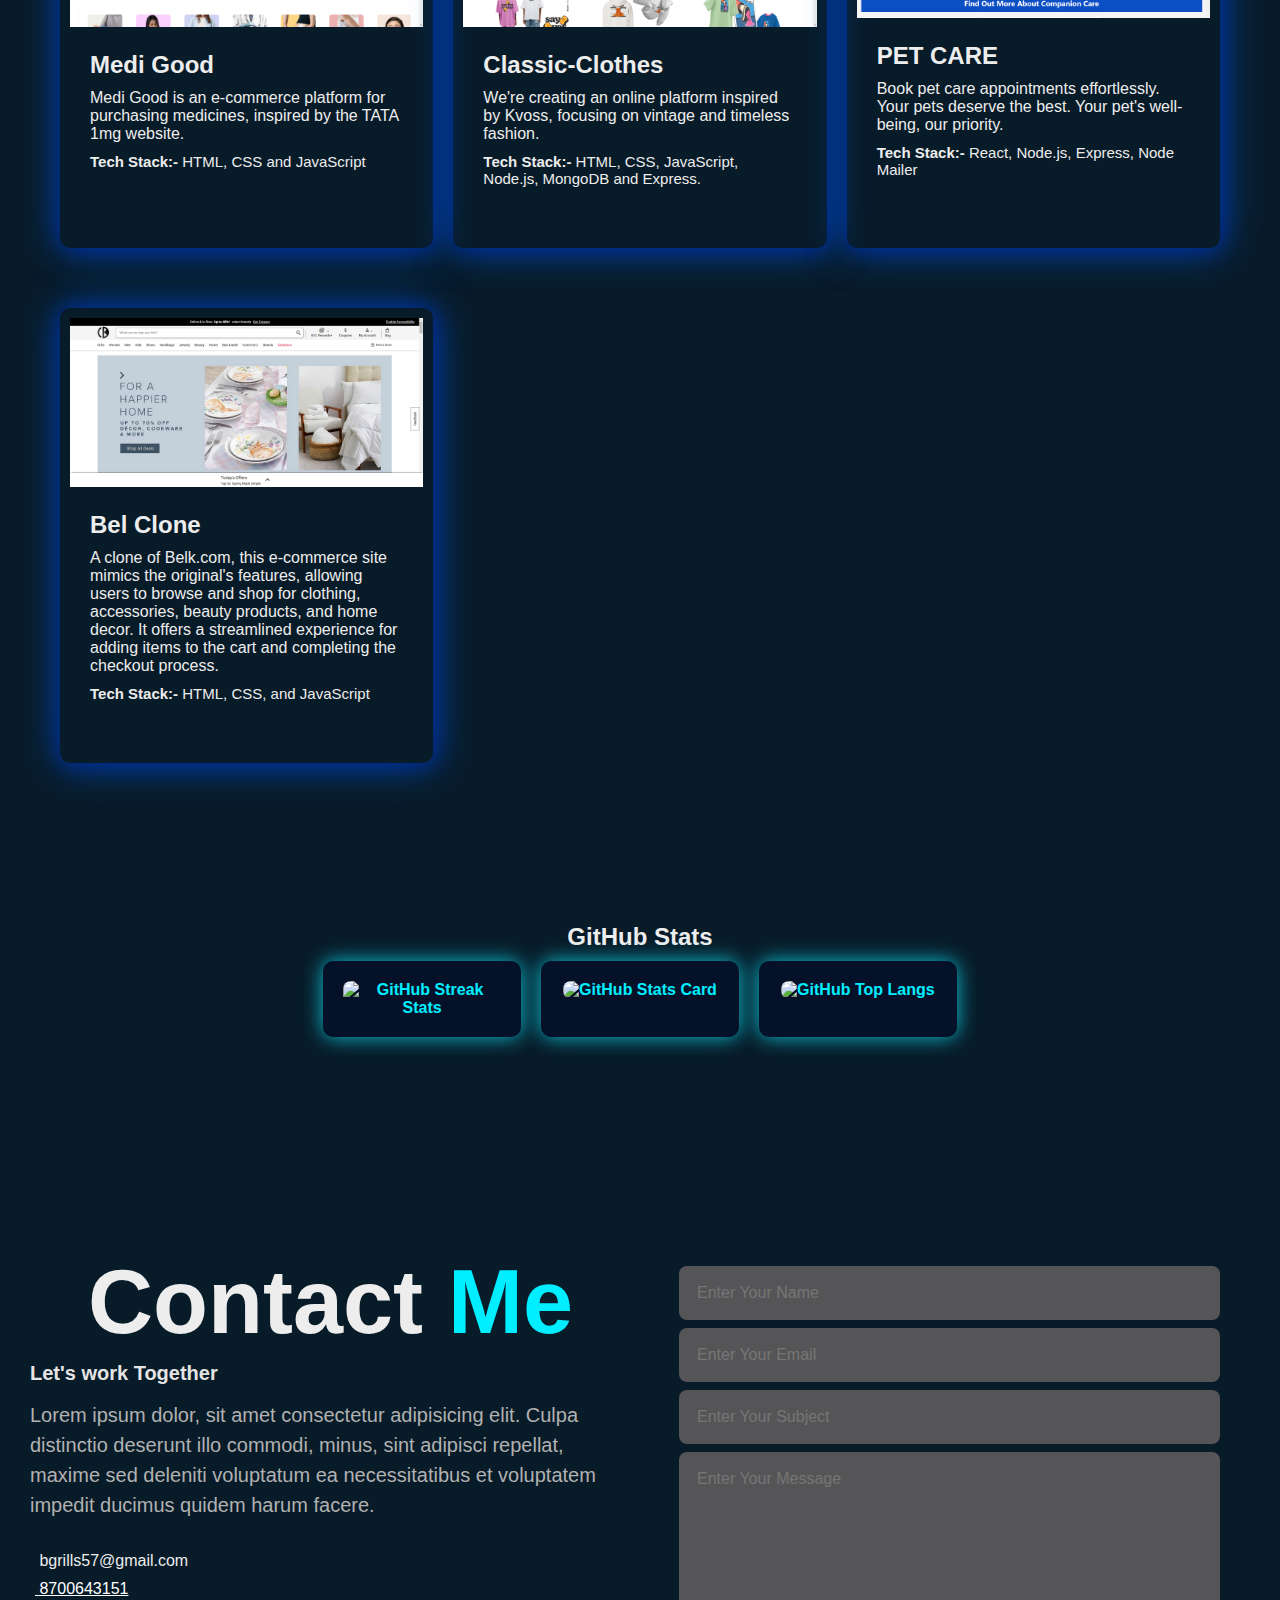
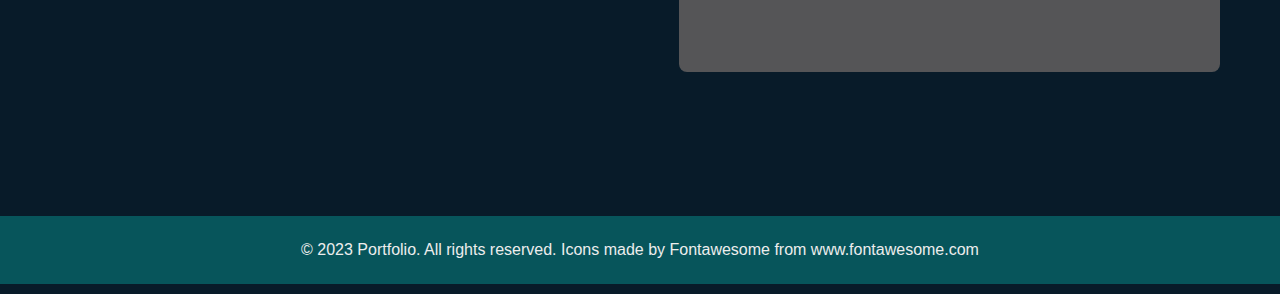
==== commit d1334206: "done" ====
--- a/index.html
+++ b/index.html
@@ -52,7 +52,7 @@
     <!-- About section  -->
     <section class="about" id="about">
         <div class="about-img">
-            <img src="profile.png" />
+            <img src="profie.jpg" />
             <svg version="1.1" xmlns="http://www.w3.org/2000/svg" viewBox="0 0 500 500" width="100%" id="blobSvg">
                 <defs>
                     <linearGradient id="gradient" x1="0%" y1="0%" x2="0%" y2="100%">
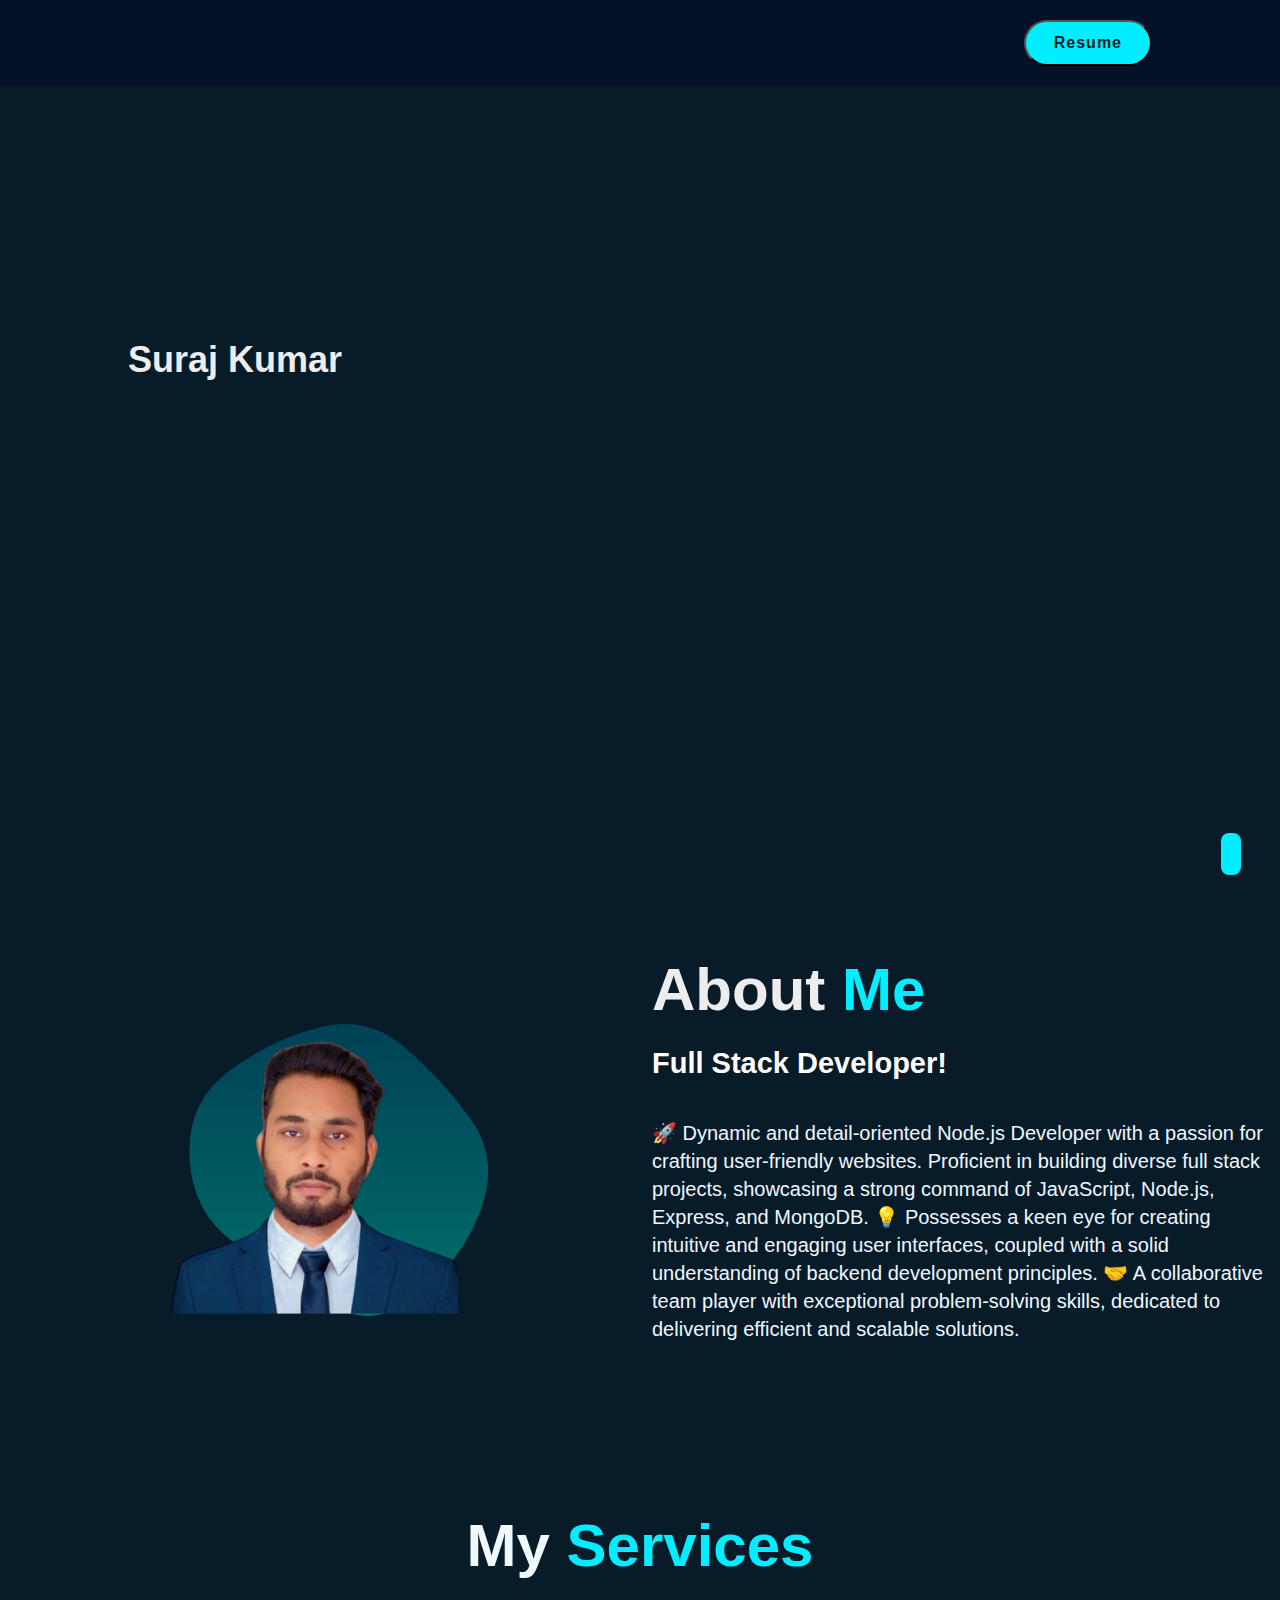
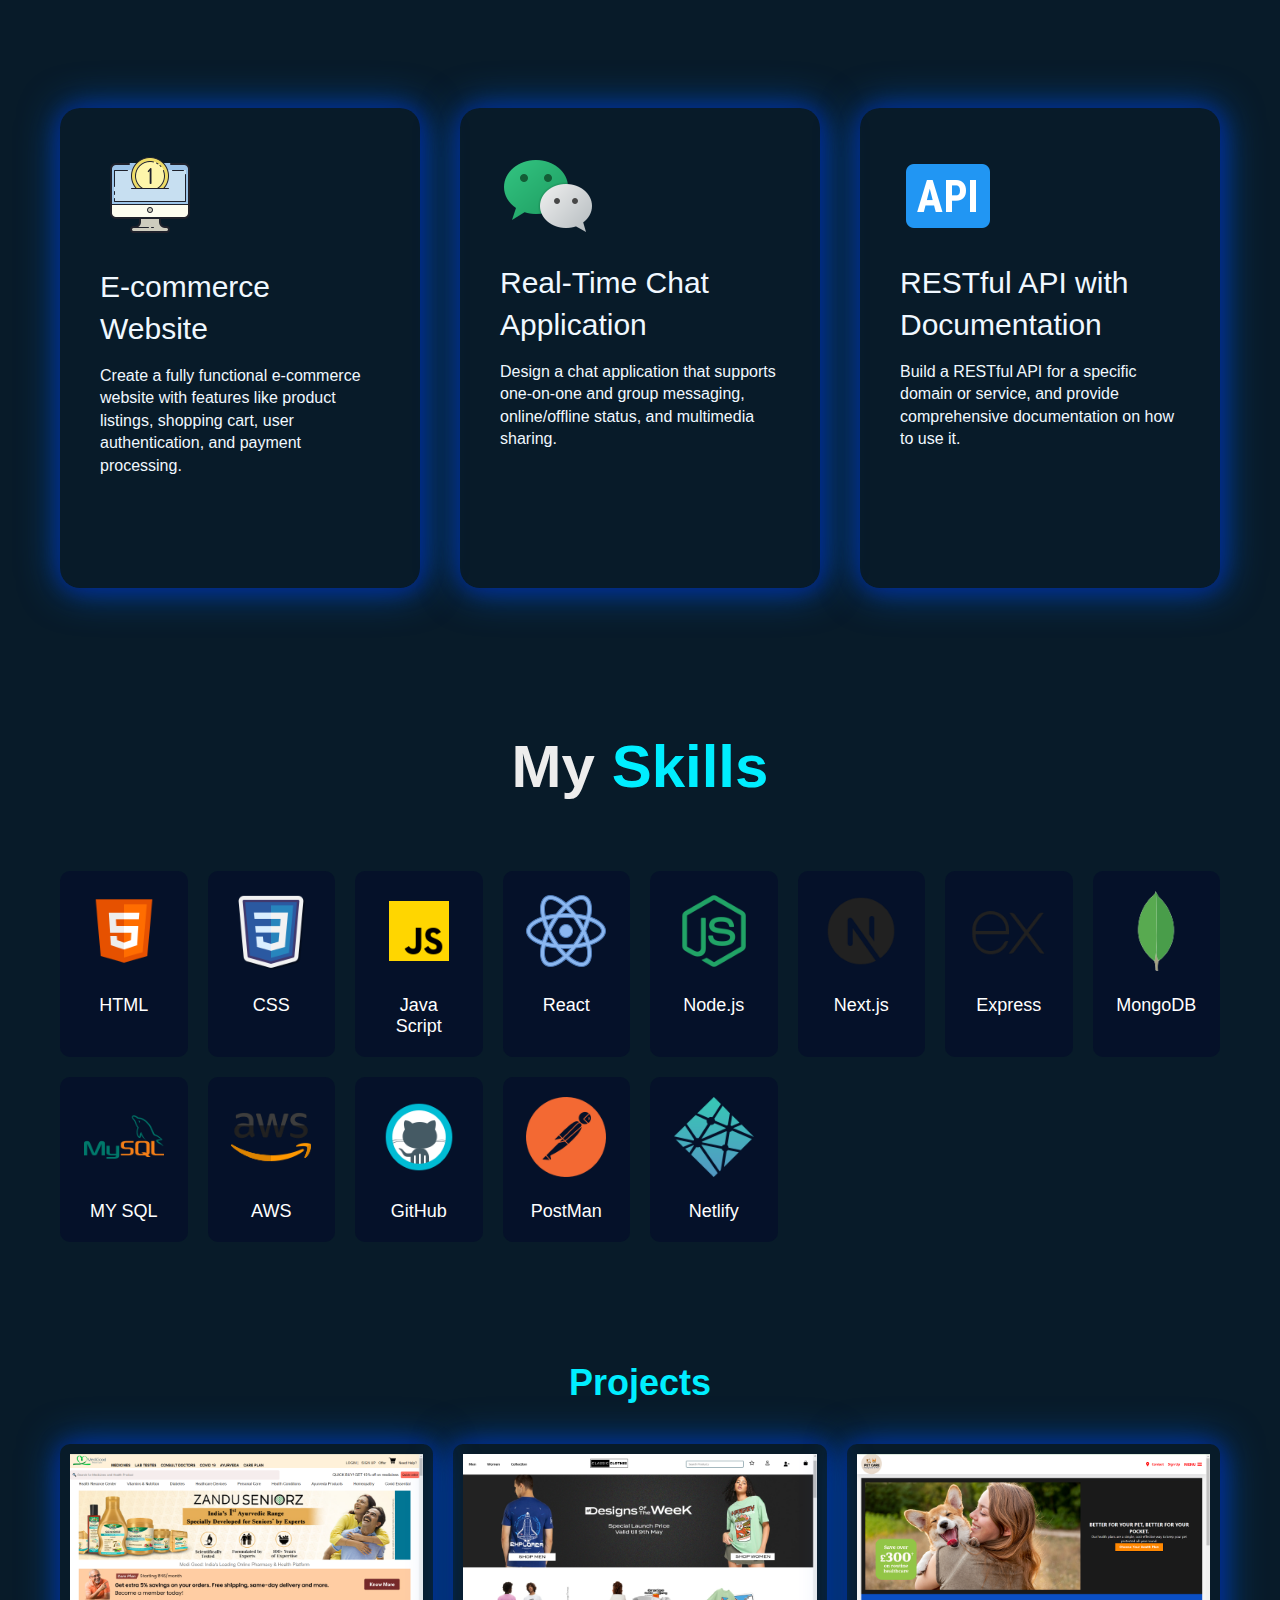
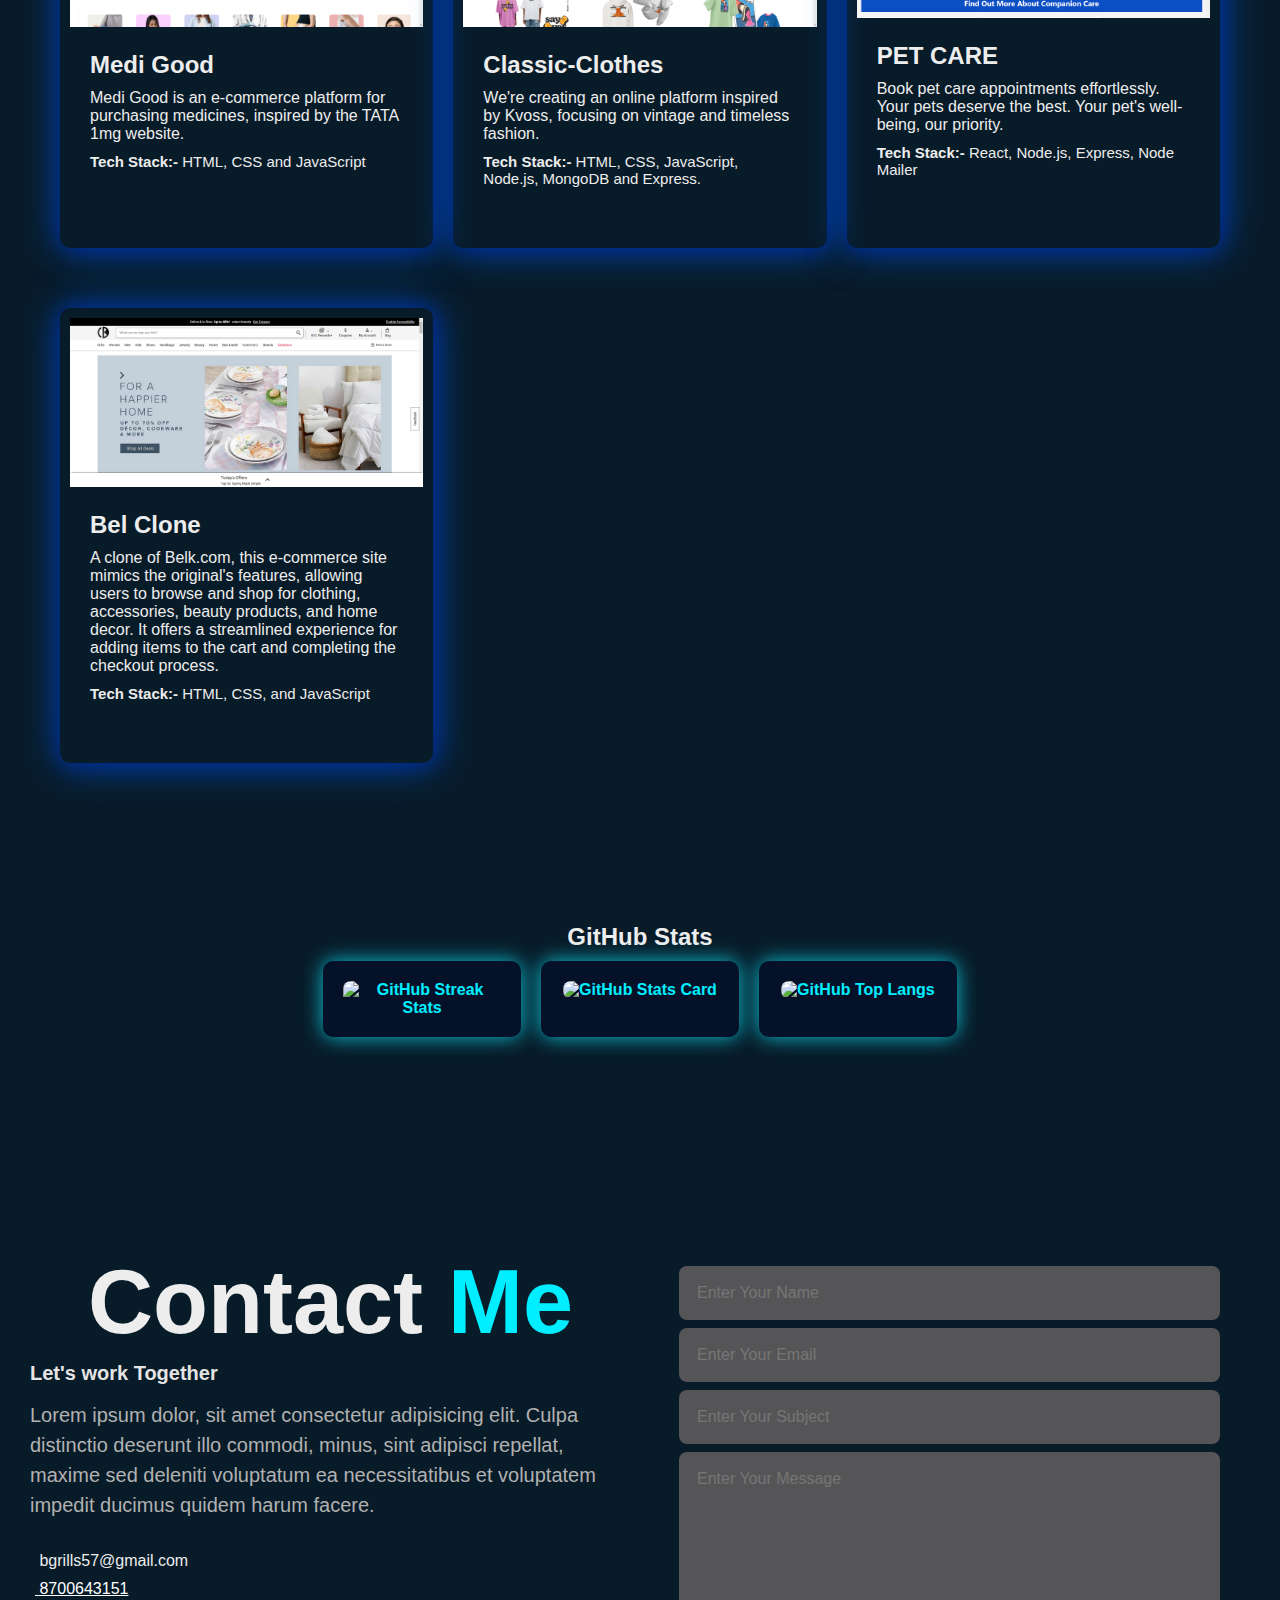
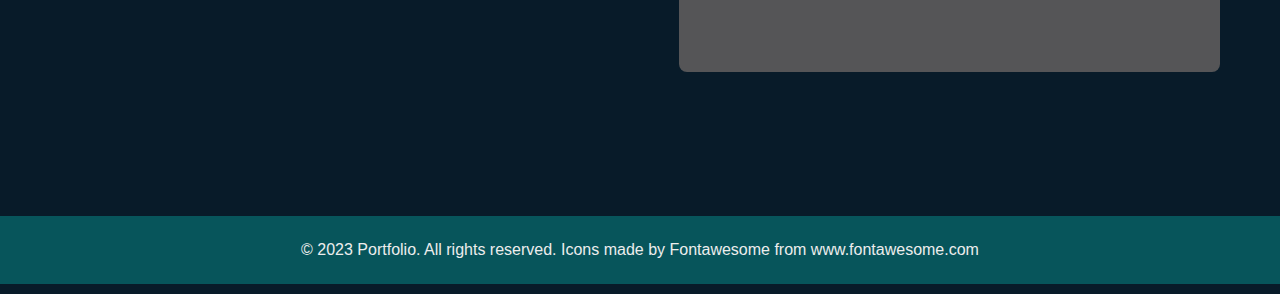
==== commit f7d88aaf: "done" ====
--- a/index.html
+++ b/index.html
@@ -52,7 +52,7 @@
     <!-- About section  -->
     <section class="about" id="about">
         <div class="about-img">
-            <img src="profie.jpg" />
+            <img src="profie.png" />
             <svg version="1.1" xmlns="http://www.w3.org/2000/svg" viewBox="0 0 500 500" width="100%" id="blobSvg">
                 <defs>
                     <linearGradient id="gradient" x1="0%" y1="0%" x2="0%" y2="100%">
